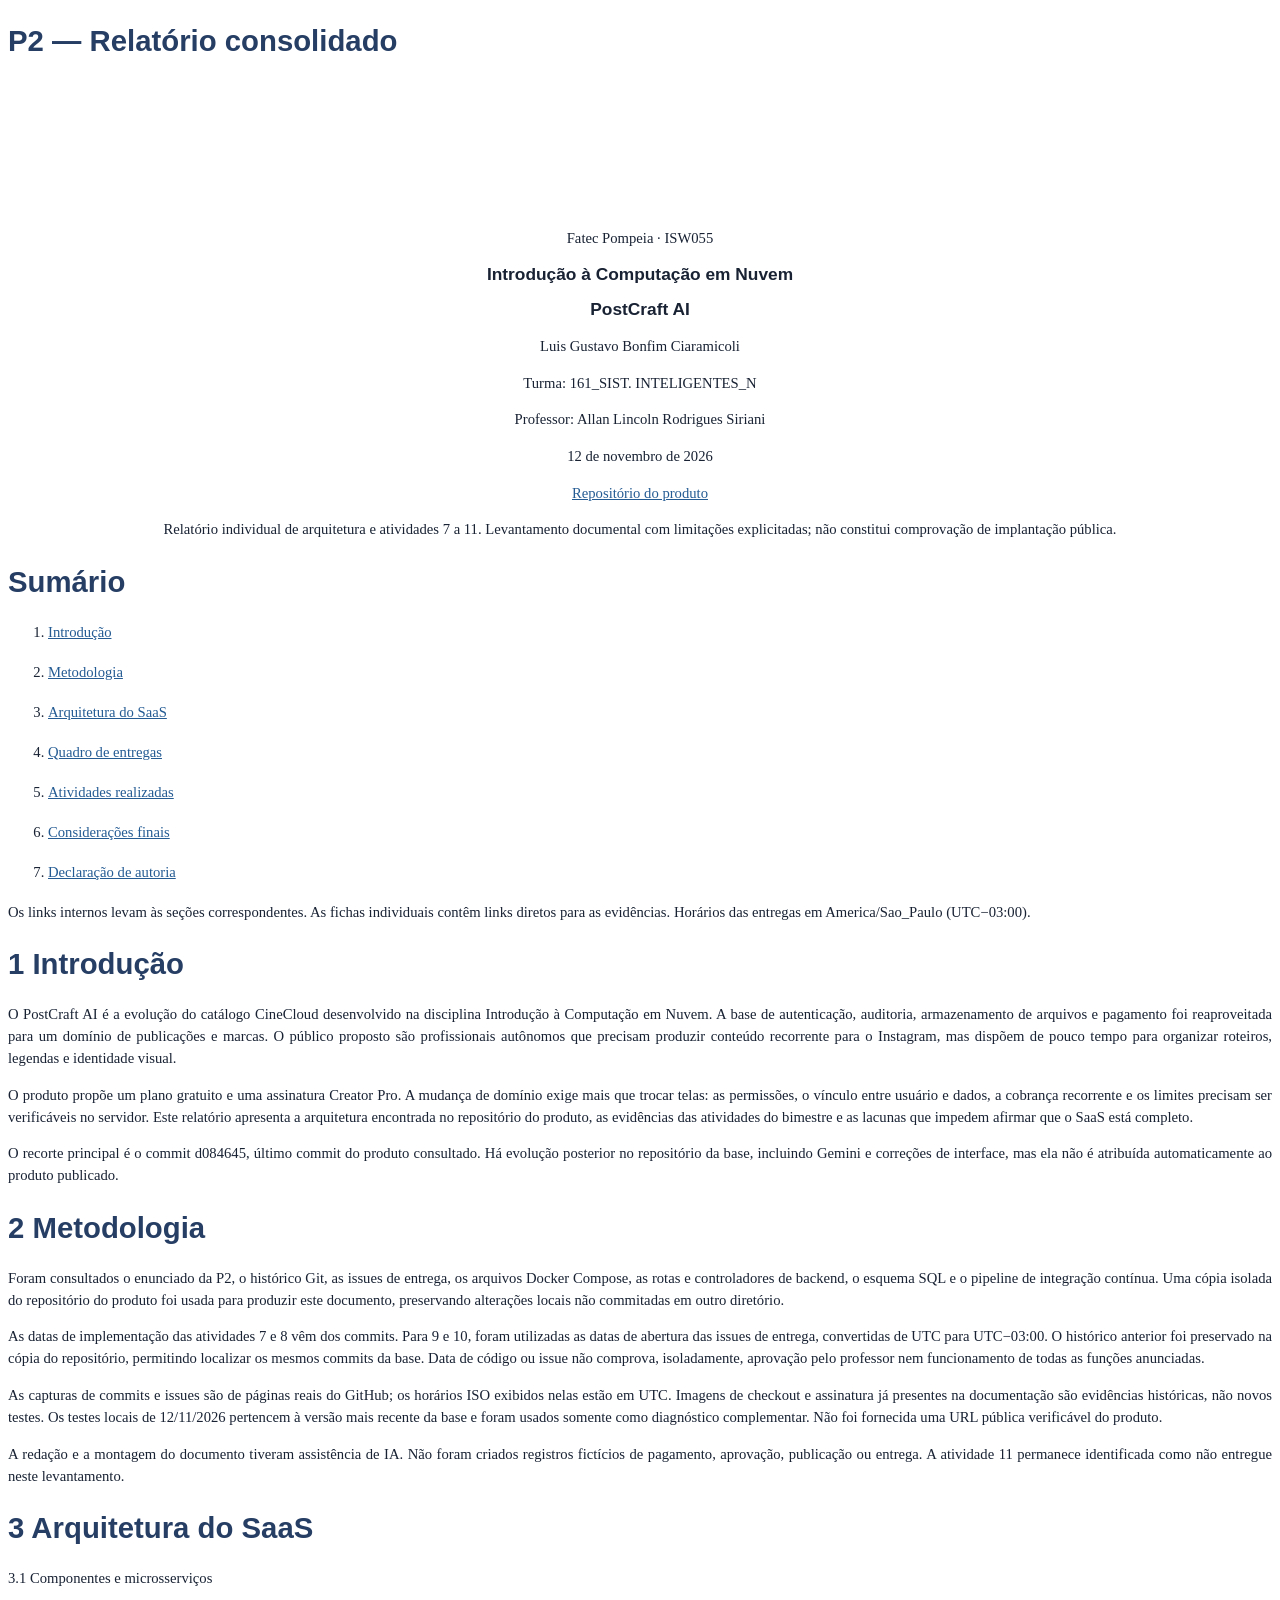
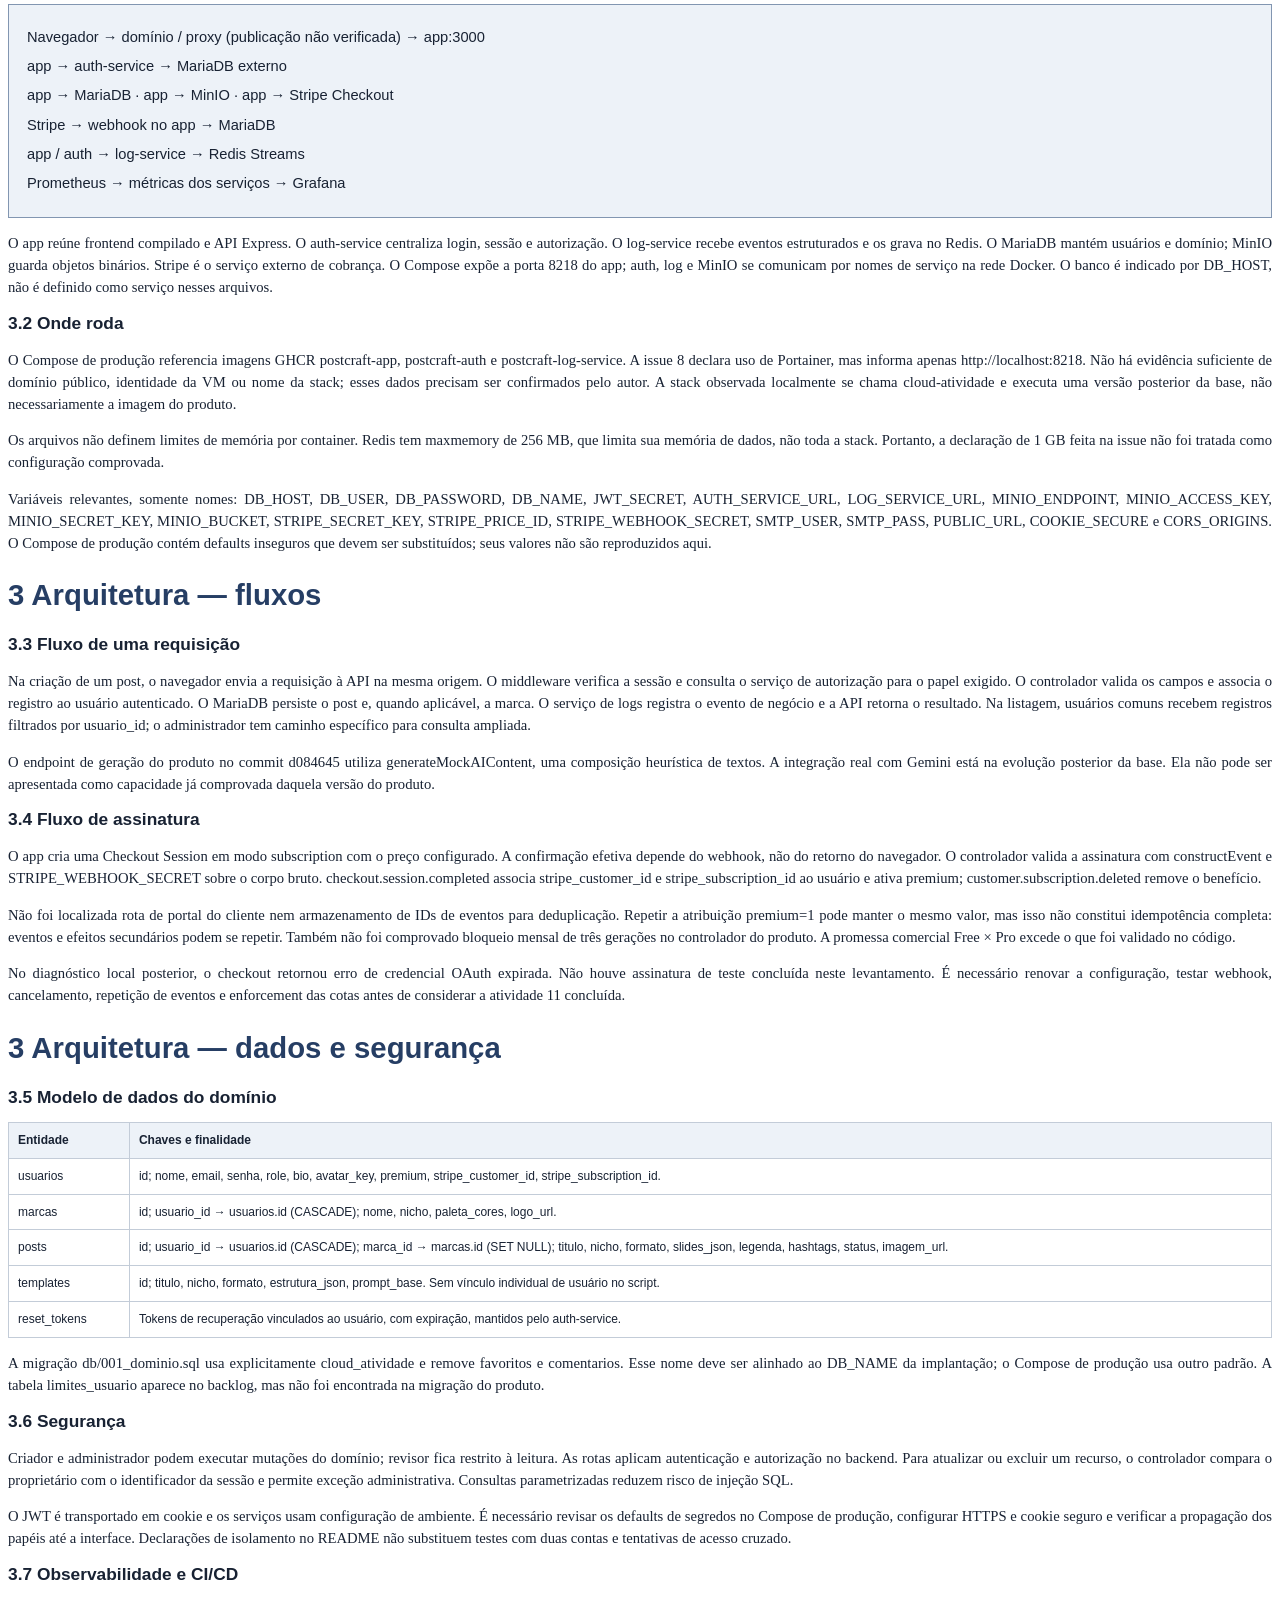
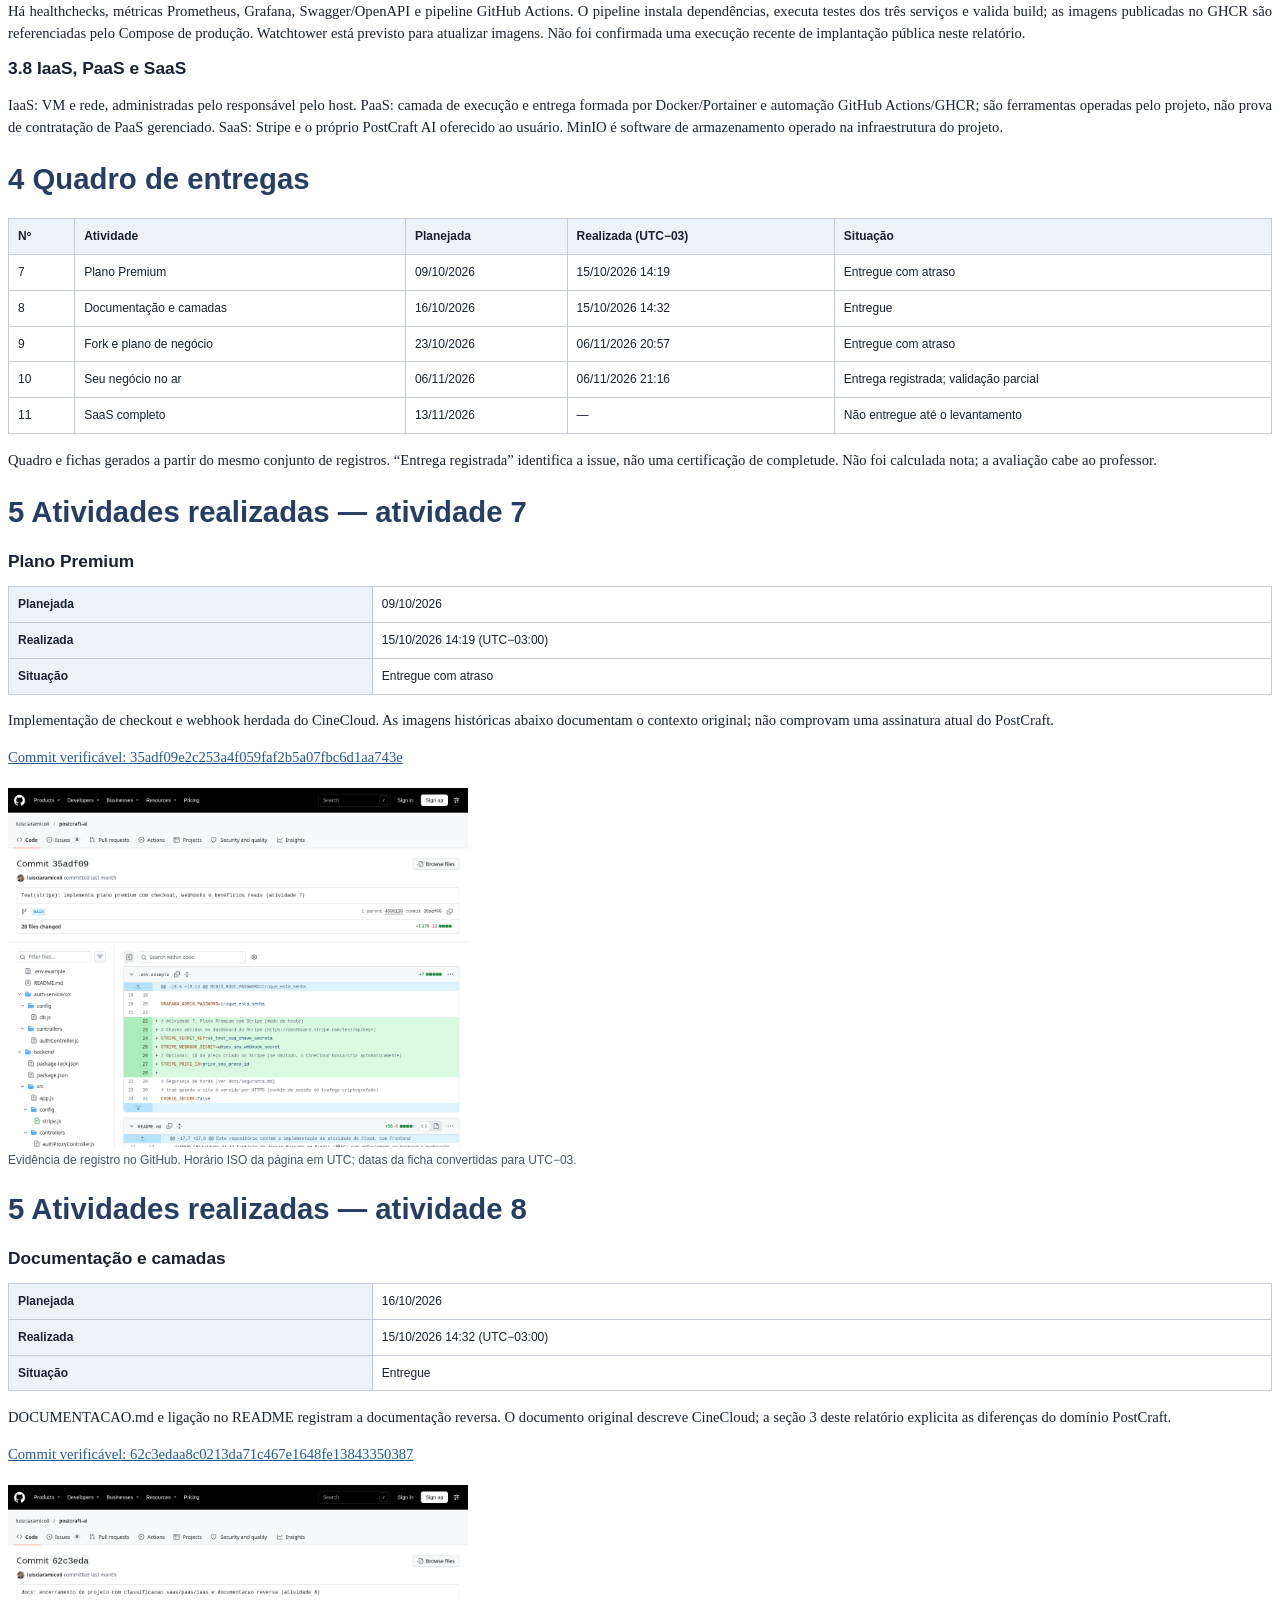
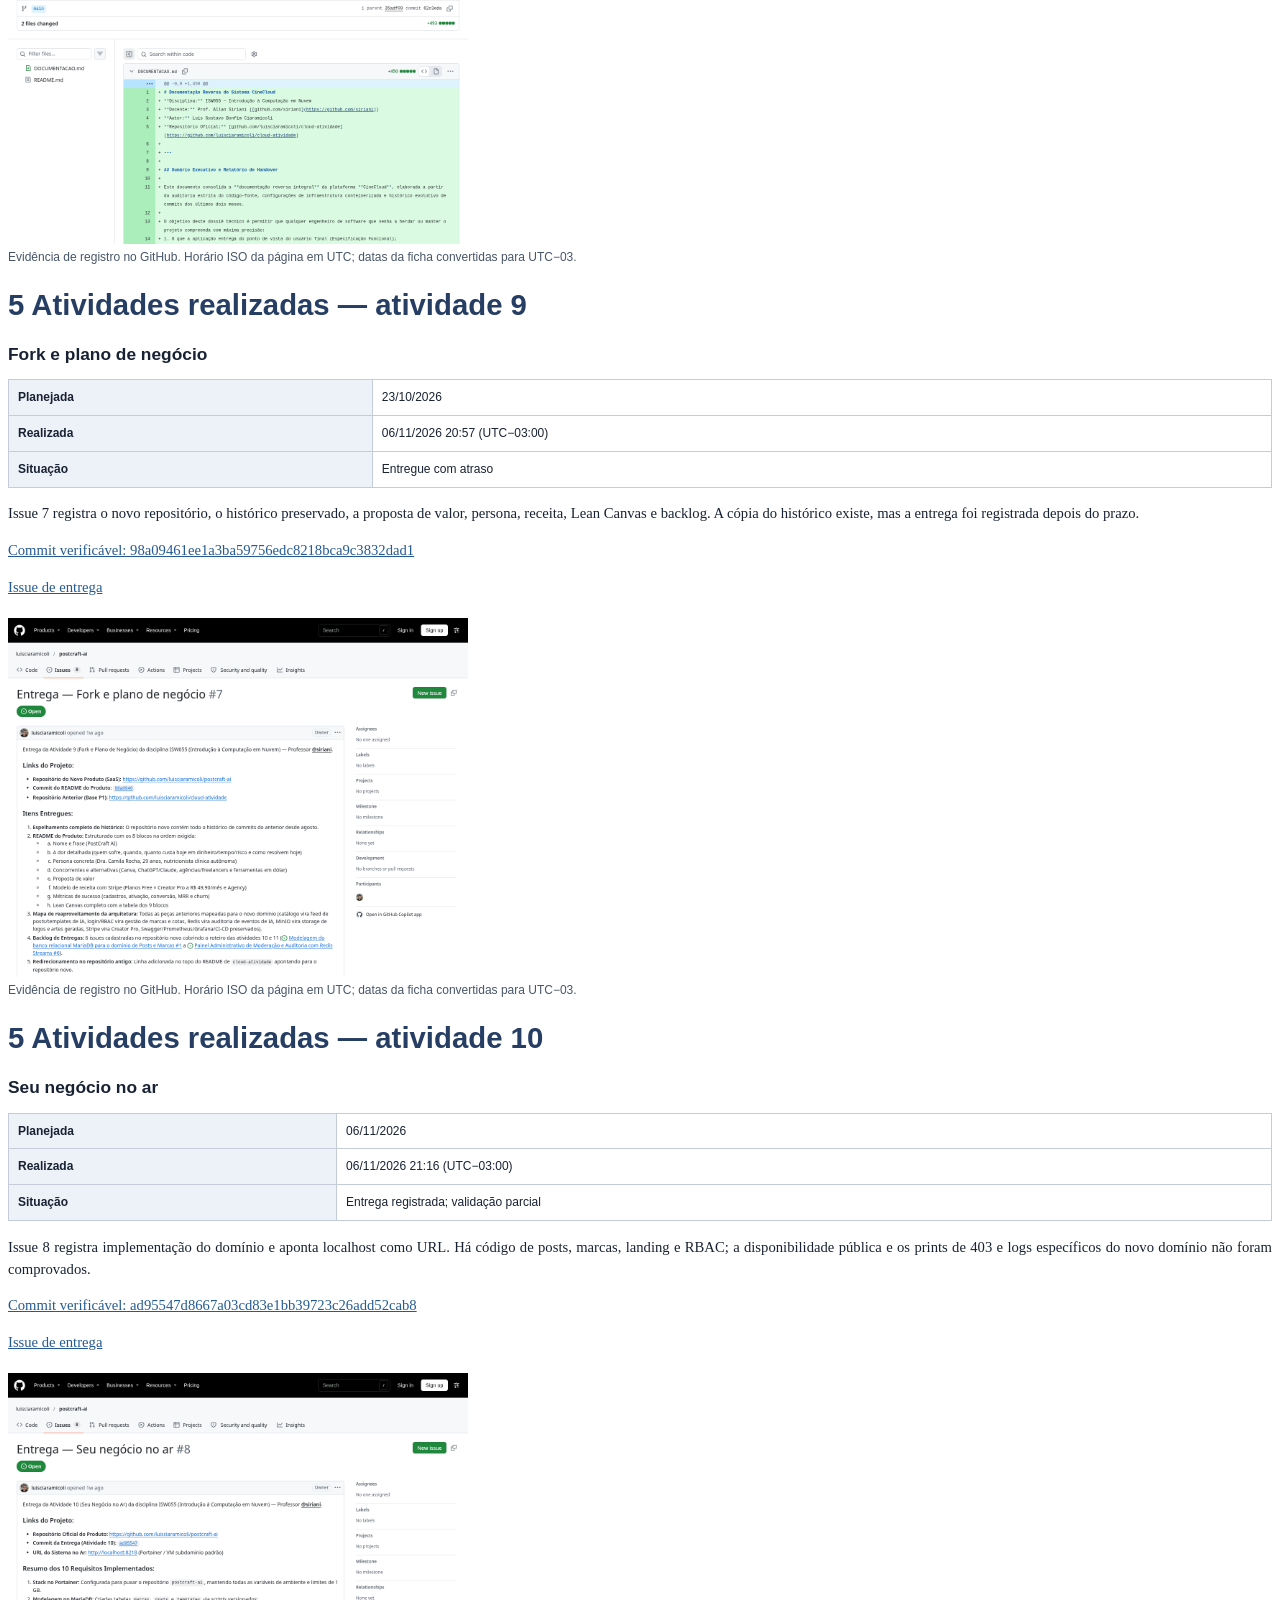
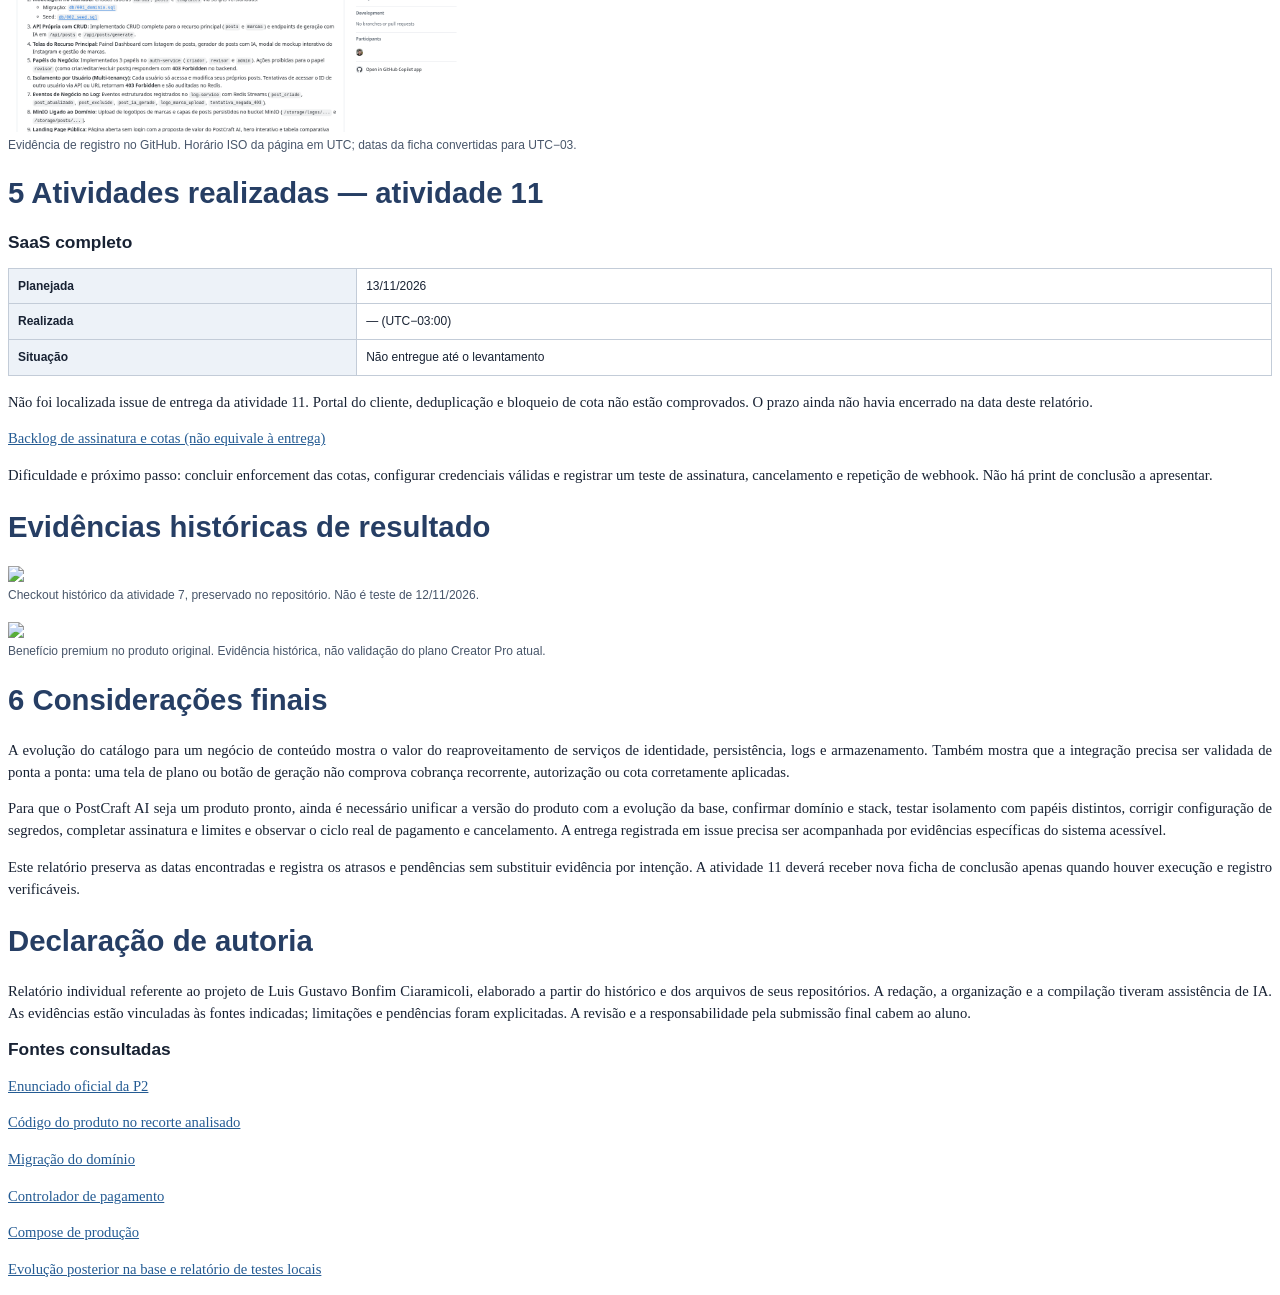
==== relatorio-p2/relatorio.html @ 8caab609 "docs: entrega relatorio P2 com arquitetura e evidencias verificadas" ====
<!doctype html><html lang="pt-BR"><meta charset="utf-8"><title>P2 — PostCraft AI</title><style>@page{size:A4;margin:20mm 18mm 20mm}body{font:11pt Georgia,serif;color:#182233;line-height:1.5}section{break-before:page}section:first-child{break-before:auto}h1{font: bold 22pt Arial;color:#263e64;margin-bottom:22px}h2{font: bold 13pt Arial}p{text-align:justify}a{color:#245b93;overflow-wrap:anywhere}table{width:100%;border-collapse:collapse;font:9pt Arial;line-height:1.4}td,th{border:1px solid #c3ccd8;padding:9px;text-align:left}th{background:#edf2f8}figure{margin:20px 0;break-inside:avoid}img{max-width:100%;max-height:95mm;object-fit:contain}figcaption{font:9pt Arial;color:#48566a}.cover{text-align:center;padding-top:35mm}.cover p{text-align:center}li{margin:18px 0}.diagram{border:1px solid #8296b1;background:#edf2f8;padding:18px;font:11pt Arial;line-height:2}</style><section id=""><h1>P2 — Relatório consolidado</h1><div class="cover"><p>Fatec Pompeia · ISW055</p><h2>Introdução à Computação em Nuvem</h2><h2>PostCraft AI</h2><p>Luis Gustavo Bonfim Ciaramicoli</p><p>Turma: 161_SIST. INTELIGENTES_N</p><p>Professor: Allan Lincoln Rodrigues Siriani</p><p>12 de novembro de 2026</p><a href="https://github.com/luisciaramicoli/postcraft-ai/">Repositório do produto</a><p>Relatório individual de arquitetura e atividades 7 a 11. Levantamento documental com limitações explicitadas; não constitui comprovação de implantação pública.</p></div></section><section id=""><h1>Sumário</h1><ol><li><a href="#s1">Introdução</a></li><li><a href="#s2">Metodologia</a></li><li><a href="#s3">Arquitetura do SaaS</a></li><li><a href="#s4">Quadro de entregas</a></li><li><a href="#s5">Atividades realizadas</a></li><li><a href="#s6">Considerações finais</a></li><li><a href="#s7">Declaração de autoria</a></li></ol><p>Os links internos levam às seções correspondentes. As fichas individuais contêm links diretos para as evidências. Horários das entregas em America/Sao_Paulo (UTC−03:00).</p></section><section id="s1"><h1>1 Introdução</h1><p>O PostCraft AI é a evolução do catálogo CineCloud desenvolvido na disciplina Introdução à Computação em Nuvem. A base de autenticação, auditoria, armazenamento de arquivos e pagamento foi reaproveitada para um domínio de publicações e marcas. O público proposto são profissionais autônomos que precisam produzir conteúdo recorrente para o Instagram, mas dispõem de pouco tempo para organizar roteiros, legendas e identidade visual.</p><p>O produto propõe um plano gratuito e uma assinatura Creator Pro. A mudança de domínio exige mais que trocar telas: as permissões, o vínculo entre usuário e dados, a cobrança recorrente e os limites precisam ser verificáveis no servidor. Este relatório apresenta a arquitetura encontrada no repositório do produto, as evidências das atividades do bimestre e as lacunas que impedem afirmar que o SaaS está completo.</p><p>O recorte principal é o commit d084645, último commit do produto consultado. Há evolução posterior no repositório da base, incluindo Gemini e correções de interface, mas ela não é atribuída automaticamente ao produto publicado.</p></section><section id="s2"><h1>2 Metodologia</h1><p>Foram consultados o enunciado da P2, o histórico Git, as issues de entrega, os arquivos Docker Compose, as rotas e controladores de backend, o esquema SQL e o pipeline de integração contínua. Uma cópia isolada do repositório do produto foi usada para produzir este documento, preservando alterações locais não commitadas em outro diretório.</p><p>As datas de implementação das atividades 7 e 8 vêm dos commits. Para 9 e 10, foram utilizadas as datas de abertura das issues de entrega, convertidas de UTC para UTC−03:00. O histórico anterior foi preservado na cópia do repositório, permitindo localizar os mesmos commits da base. Data de código ou issue não comprova, isoladamente, aprovação pelo professor nem funcionamento de todas as funções anunciadas.</p><p>As capturas de commits e issues são de páginas reais do GitHub; os horários ISO exibidos nelas estão em UTC. Imagens de checkout e assinatura já presentes na documentação são evidências históricas, não novos testes. Os testes locais de 12/11/2026 pertencem à versão mais recente da base e foram usados somente como diagnóstico complementar. Não foi fornecida uma URL pública verificável do produto.</p><p>A redação e a montagem do documento tiveram assistência de IA. Não foram criados registros fictícios de pagamento, aprovação, publicação ou entrega. A atividade 11 permanece identificada como não entregue neste levantamento.</p></section><section id="s3"><h1>3 Arquitetura do SaaS</h1><p>3.1 Componentes e microsserviços</p><div class="diagram">Navegador → domínio / proxy (publicação não verificada) → app:3000<br>app → auth-service → MariaDB externo<br>app → MariaDB · app → MinIO · app → Stripe Checkout<br>Stripe → webhook no app → MariaDB<br>app / auth → log-service → Redis Streams<br>Prometheus → métricas dos serviços → Grafana</div><p>O app reúne frontend compilado e API Express. O auth-service centraliza login, sessão e autorização. O log-service recebe eventos estruturados e os grava no Redis. O MariaDB mantém usuários e domínio; MinIO guarda objetos binários. Stripe é o serviço externo de cobrança. O Compose expõe a porta 8218 do app; auth, log e MinIO se comunicam por nomes de serviço na rede Docker. O banco é indicado por DB_HOST, não é definido como serviço nesses arquivos.</p><h2>3.2 Onde roda</h2><p>O Compose de produção referencia imagens GHCR postcraft-app, postcraft-auth e postcraft-log-service. A issue 8 declara uso de Portainer, mas informa apenas http://localhost:8218. Não há evidência suficiente de domínio público, identidade da VM ou nome da stack; esses dados precisam ser confirmados pelo autor. A stack observada localmente se chama cloud-atividade e executa uma versão posterior da base, não necessariamente a imagem do produto.</p><p>Os arquivos não definem limites de memória por container. Redis tem maxmemory de 256 MB, que limita sua memória de dados, não toda a stack. Portanto, a declaração de 1 GB feita na issue não foi tratada como configuração comprovada.</p><p>Variáveis relevantes, somente nomes: DB_HOST, DB_USER, DB_PASSWORD, DB_NAME, JWT_SECRET, AUTH_SERVICE_URL, LOG_SERVICE_URL, MINIO_ENDPOINT, MINIO_ACCESS_KEY, MINIO_SECRET_KEY, MINIO_BUCKET, STRIPE_SECRET_KEY, STRIPE_PRICE_ID, STRIPE_WEBHOOK_SECRET, SMTP_USER, SMTP_PASS, PUBLIC_URL, COOKIE_SECURE e CORS_ORIGINS. O Compose de produção contém defaults inseguros que devem ser substituídos; seus valores não são reproduzidos aqui.</p></section><section id=""><h1>3 Arquitetura — fluxos</h1><h2>3.3 Fluxo de uma requisição</h2><p>Na criação de um post, o navegador envia a requisição à API na mesma origem. O middleware verifica a sessão e consulta o serviço de autorização para o papel exigido. O controlador valida os campos e associa o registro ao usuário autenticado. O MariaDB persiste o post e, quando aplicável, a marca. O serviço de logs registra o evento de negócio e a API retorna o resultado. Na listagem, usuários comuns recebem registros filtrados por usuario_id; o administrador tem caminho específico para consulta ampliada.</p><p>O endpoint de geração do produto no commit d084645 utiliza generateMockAIContent, uma composição heurística de textos. A integração real com Gemini está na evolução posterior da base. Ela não pode ser apresentada como capacidade já comprovada daquela versão do produto.</p><h2>3.4 Fluxo de assinatura</h2><p>O app cria uma Checkout Session em modo subscription com o preço configurado. A confirmação efetiva depende do webhook, não do retorno do navegador. O controlador valida a assinatura com constructEvent e STRIPE_WEBHOOK_SECRET sobre o corpo bruto. checkout.session.completed associa stripe_customer_id e stripe_subscription_id ao usuário e ativa premium; customer.subscription.deleted remove o benefício.</p><p>Não foi localizada rota de portal do cliente nem armazenamento de IDs de eventos para deduplicação. Repetir a atribuição premium=1 pode manter o mesmo valor, mas isso não constitui idempotência completa: eventos e efeitos secundários podem se repetir. Também não foi comprovado bloqueio mensal de três gerações no controlador do produto. A promessa comercial Free × Pro excede o que foi validado no código.</p><p>No diagnóstico local posterior, o checkout retornou erro de credencial OAuth expirada. Não houve assinatura de teste concluída neste levantamento. É necessário renovar a configuração, testar webhook, cancelamento, repetição de eventos e enforcement das cotas antes de considerar a atividade 11 concluída.</p></section><section id=""><h1>3 Arquitetura — dados e segurança</h1><h2>3.5 Modelo de dados do domínio</h2><table><tr><th>Entidade</th><th>Chaves e finalidade</th></tr><tr><td>usuarios</td><td>id; nome, email, senha, role, bio, avatar_key, premium, stripe_customer_id, stripe_subscription_id.</td></tr><tr><td>marcas</td><td>id; usuario_id → usuarios.id (CASCADE); nome, nicho, paleta_cores, logo_url.</td></tr><tr><td>posts</td><td>id; usuario_id → usuarios.id (CASCADE); marca_id → marcas.id (SET NULL); titulo, nicho, formato, slides_json, legenda, hashtags, status, imagem_url.</td></tr><tr><td>templates</td><td>id; titulo, nicho, formato, estrutura_json, prompt_base. Sem vínculo individual de usuário no script.</td></tr><tr><td>reset_tokens</td><td>Tokens de recuperação vinculados ao usuário, com expiração, mantidos pelo auth-service.</td></tr></table><p>A migração db/001_dominio.sql usa explicitamente cloud_atividade e remove favoritos e comentarios. Esse nome deve ser alinhado ao DB_NAME da implantação; o Compose de produção usa outro padrão. A tabela limites_usuario aparece no backlog, mas não foi encontrada na migração do produto.</p><h2>3.6 Segurança</h2><p>Criador e administrador podem executar mutações do domínio; revisor fica restrito à leitura. As rotas aplicam autenticação e autorização no backend. Para atualizar ou excluir um recurso, o controlador compara o proprietário com o identificador da sessão e permite exceção administrativa. Consultas parametrizadas reduzem risco de injeção SQL.</p><p>O JWT é transportado em cookie e os serviços usam configuração de ambiente. É necessário revisar os defaults de segredos no Compose de produção, configurar HTTPS e cookie seguro e verificar a propagação dos papéis até a interface. Declarações de isolamento no README não substituem testes com duas contas e tentativas de acesso cruzado.</p><h2>3.7 Observabilidade e CI/CD</h2><p>Há healthchecks, métricas Prometheus, Grafana, Swagger/OpenAPI e pipeline GitHub Actions. O pipeline instala dependências, executa testes dos três serviços e valida build; as imagens publicadas no GHCR são referenciadas pelo Compose de produção. Watchtower está previsto para atualizar imagens. Não foi confirmada uma execução recente de implantação pública neste relatório.</p><h2>3.8 IaaS, PaaS e SaaS</h2><p>IaaS: VM e rede, administradas pelo responsável pelo host. PaaS: camada de execução e entrega formada por Docker/Portainer e automação GitHub Actions/GHCR; são ferramentas operadas pelo projeto, não prova de contratação de PaaS gerenciado. SaaS: Stripe e o próprio PostCraft AI oferecido ao usuário. MinIO é software de armazenamento operado na infraestrutura do projeto.</p></section><section id="s4"><h1>4 Quadro de entregas</h1><table><tr><th>Nº</th><th>Atividade</th><th>Planejada</th><th>Realizada (UTC−03)</th><th>Situação</th></tr><tr><td>7</td><td>Plano Premium</td><td>09/10/2026</td><td>15/10/2026 14:19</td><td>Entregue com atraso</td></tr><tr><td>8</td><td>Documentação e camadas</td><td>16/10/2026</td><td>15/10/2026 14:32</td><td>Entregue</td></tr><tr><td>9</td><td>Fork e plano de negócio</td><td>23/10/2026</td><td>06/11/2026 20:57</td><td>Entregue com atraso</td></tr><tr><td>10</td><td>Seu negócio no ar</td><td>06/11/2026</td><td>06/11/2026 21:16</td><td>Entrega registrada; validação parcial</td></tr><tr><td>11</td><td>SaaS completo</td><td>13/11/2026</td><td>—</td><td>Não entregue até o levantamento</td></tr></table><p>Quadro e fichas gerados a partir do mesmo conjunto de registros. “Entrega registrada” identifica a issue, não uma certificação de completude. Não foi calculada nota; a avaliação cabe ao professor.</p></section><section id="s5"><h1>5 Atividades realizadas — atividade 7</h1><h2>Plano Premium</h2><table><tr><th>Planejada</th><td>09/10/2026</td></tr><tr><th>Realizada</th><td>15/10/2026 14:19 (UTC−03:00)</td></tr><tr><th>Situação</th><td>Entregue com atraso</td></tr></table><p>Implementação de checkout e webhook herdada do CineCloud. As imagens históricas abaixo documentam o contexto original; não comprovam uma assinatura atual do PostCraft.</p><p><a href="https://github.com/luisciaramicoli/postcraft-ai/commit/35adf09e2c253a4f059faf2b5a07fbc6d1aa743e">Commit verificável: 35adf09e2c253a4f059faf2b5a07fbc6d1aa743e</a></p><figure><img src="prints/atividade-7.png"><figcaption>Evidência de registro no GitHub. Horário ISO da página em UTC; datas da ficha convertidas para UTC−03.</figcaption></figure></section><section id="a8"><h1>5 Atividades realizadas — atividade 8</h1><h2>Documentação e camadas</h2><table><tr><th>Planejada</th><td>16/10/2026</td></tr><tr><th>Realizada</th><td>15/10/2026 14:32 (UTC−03:00)</td></tr><tr><th>Situação</th><td>Entregue</td></tr></table><p>DOCUMENTACAO.md e ligação no README registram a documentação reversa. O documento original descreve CineCloud; a seção 3 deste relatório explicita as diferenças do domínio PostCraft.</p><p><a href="https://github.com/luisciaramicoli/postcraft-ai/commit/62c3edaa8c0213da71c467e1648fe13843350387">Commit verificável: 62c3edaa8c0213da71c467e1648fe13843350387</a></p><figure><img src="prints/atividade-8.png"><figcaption>Evidência de registro no GitHub. Horário ISO da página em UTC; datas da ficha convertidas para UTC−03.</figcaption></figure></section><section id="a9"><h1>5 Atividades realizadas — atividade 9</h1><h2>Fork e plano de negócio</h2><table><tr><th>Planejada</th><td>23/10/2026</td></tr><tr><th>Realizada</th><td>06/11/2026 20:57 (UTC−03:00)</td></tr><tr><th>Situação</th><td>Entregue com atraso</td></tr></table><p>Issue 7 registra o novo repositório, o histórico preservado, a proposta de valor, persona, receita, Lean Canvas e backlog. A cópia do histórico existe, mas a entrega foi registrada depois do prazo.</p><p><a href="https://github.com/luisciaramicoli/postcraft-ai/commit/98a09461ee1a3ba59756edc8218bca9c3832dad1">Commit verificável: 98a09461ee1a3ba59756edc8218bca9c3832dad1</a></p><p><a href="https://github.com/luisciaramicoli/postcraft-ai/issues/7">Issue de entrega</a></p><figure><img src="prints/atividade-9.png"><figcaption>Evidência de registro no GitHub. Horário ISO da página em UTC; datas da ficha convertidas para UTC−03.</figcaption></figure></section><section id="a10"><h1>5 Atividades realizadas — atividade 10</h1><h2>Seu negócio no ar</h2><table><tr><th>Planejada</th><td>06/11/2026</td></tr><tr><th>Realizada</th><td>06/11/2026 21:16 (UTC−03:00)</td></tr><tr><th>Situação</th><td>Entrega registrada; validação parcial</td></tr></table><p>Issue 8 registra implementação do domínio e aponta localhost como URL. Há código de posts, marcas, landing e RBAC; a disponibilidade pública e os prints de 403 e logs específicos do novo domínio não foram comprovados.</p><p><a href="https://github.com/luisciaramicoli/postcraft-ai/commit/ad95547d8667a03cd83e1bb39723c26add52cab8">Commit verificável: ad95547d8667a03cd83e1bb39723c26add52cab8</a></p><p><a href="https://github.com/luisciaramicoli/postcraft-ai/issues/8">Issue de entrega</a></p><figure><img src="prints/atividade-10.png"><figcaption>Evidência de registro no GitHub. Horário ISO da página em UTC; datas da ficha convertidas para UTC−03.</figcaption></figure></section><section id="a11"><h1>5 Atividades realizadas — atividade 11</h1><h2>SaaS completo</h2><table><tr><th>Planejada</th><td>13/11/2026</td></tr><tr><th>Realizada</th><td>— (UTC−03:00)</td></tr><tr><th>Situação</th><td>Não entregue até o levantamento</td></tr></table><p>Não foi localizada issue de entrega da atividade 11. Portal do cliente, deduplicação e bloqueio de cota não estão comprovados. O prazo ainda não havia encerrado na data deste relatório.</p><p><a href="https://github.com/luisciaramicoli/postcraft-ai/issues/5">Backlog de assinatura e cotas (não equivale à entrega)</a></p><p>Dificuldade e próximo passo: concluir enforcement das cotas, configurar credenciais válidas e registrar um teste de assinatura, cancelamento e repetição de webhook. Não há print de conclusão a apresentar.</p></section><section id=""><h1>Evidências históricas de resultado</h1><figure><img src="../docs/print-stripe-checkout.png"><figcaption>Checkout histórico da atividade 7, preservado no repositório. Não é teste de 12/11/2026.</figcaption></figure><figure><img src="../docs/print-beneficio-premium.png"><figcaption>Benefício premium no produto original. Evidência histórica, não validação do plano Creator Pro atual.</figcaption></figure></section><section id="s6"><h1>6 Considerações finais</h1><p>A evolução do catálogo para um negócio de conteúdo mostra o valor do reaproveitamento de serviços de identidade, persistência, logs e armazenamento. Também mostra que a integração precisa ser validada de ponta a ponta: uma tela de plano ou botão de geração não comprova cobrança recorrente, autorização ou cota corretamente aplicadas.</p><p>Para que o PostCraft AI seja um produto pronto, ainda é necessário unificar a versão do produto com a evolução da base, confirmar domínio e stack, testar isolamento com papéis distintos, corrigir configuração de segredos, completar assinatura e limites e observar o ciclo real de pagamento e cancelamento. A entrega registrada em issue precisa ser acompanhada por evidências específicas do sistema acessível.</p><p>Este relatório preserva as datas encontradas e registra os atrasos e pendências sem substituir evidência por intenção. A atividade 11 deverá receber nova ficha de conclusão apenas quando houver execução e registro verificáveis.</p></section><section id="s7"><h1>Declaração de autoria</h1><p>Relatório individual referente ao projeto de Luis Gustavo Bonfim Ciaramicoli, elaborado a partir do histórico e dos arquivos de seus repositórios. A redação, a organização e a compilação tiveram assistência de IA. As evidências estão vinculadas às fontes indicadas; limitações e pendências foram explicitadas. A revisão e a responsabilidade pela submissão final cabem ao aluno.</p><h2>Fontes consultadas</h2><p><a href="https://lapps.studio/disciplinas/introducao-computacao-nuvem/atividades/p2-relatorio-bimestral/">Enunciado oficial da P2</a></p><p><a href="https://github.com/luisciaramicoli/postcraft-ai/tree/d084645">Código do produto no recorte analisado</a></p><p><a href="https://github.com/luisciaramicoli/postcraft-ai/blob/d084645/db/001_dominio.sql">Migração do domínio</a></p><p><a href="https://github.com/luisciaramicoli/postcraft-ai/blob/d084645/backend/src/controllers/paymentController.js">Controlador de pagamento</a></p><p><a href="https://github.com/luisciaramicoli/postcraft-ai/blob/d084645/docker-compose.prod.yml">Compose de produção</a></p><p><a href="https://github.com/luisciaramicoli/cloud-atividade/commit/e010665">Evolução posterior na base e relatório de testes locais</a></p></section></html>
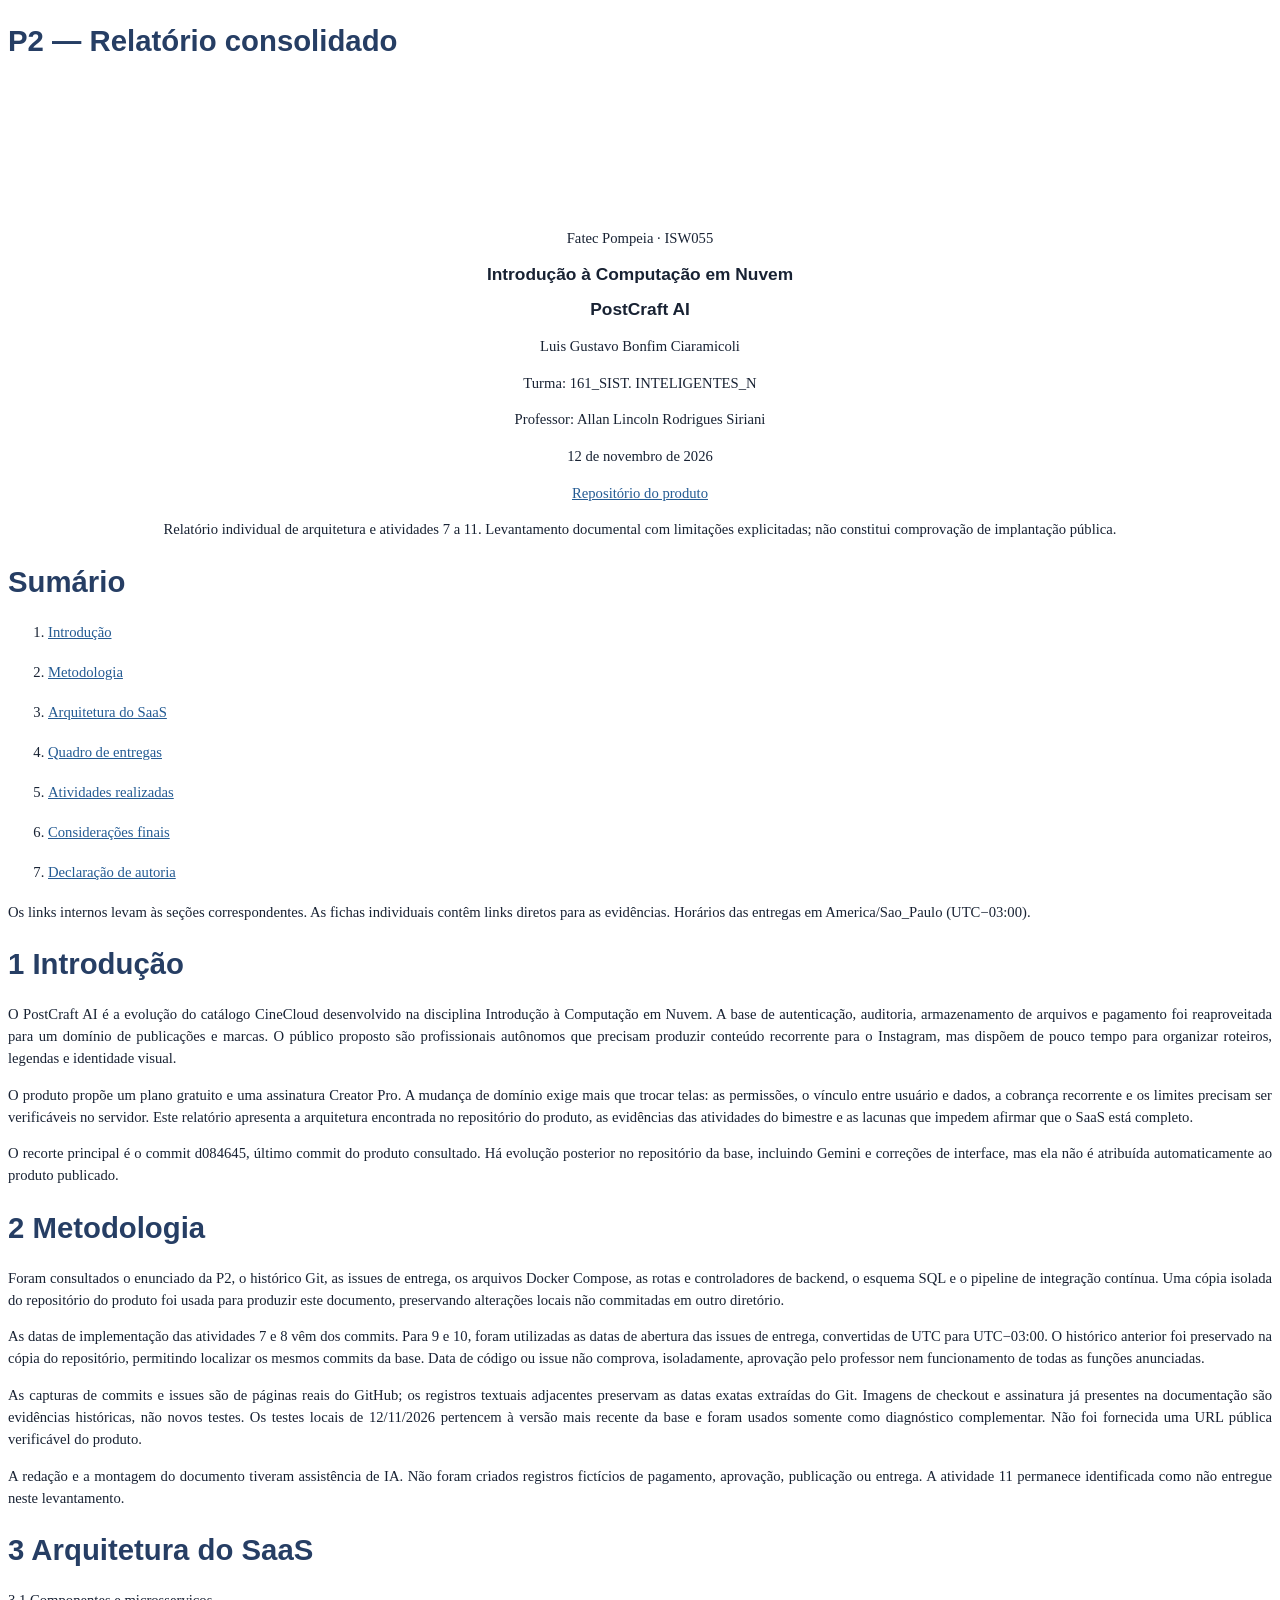
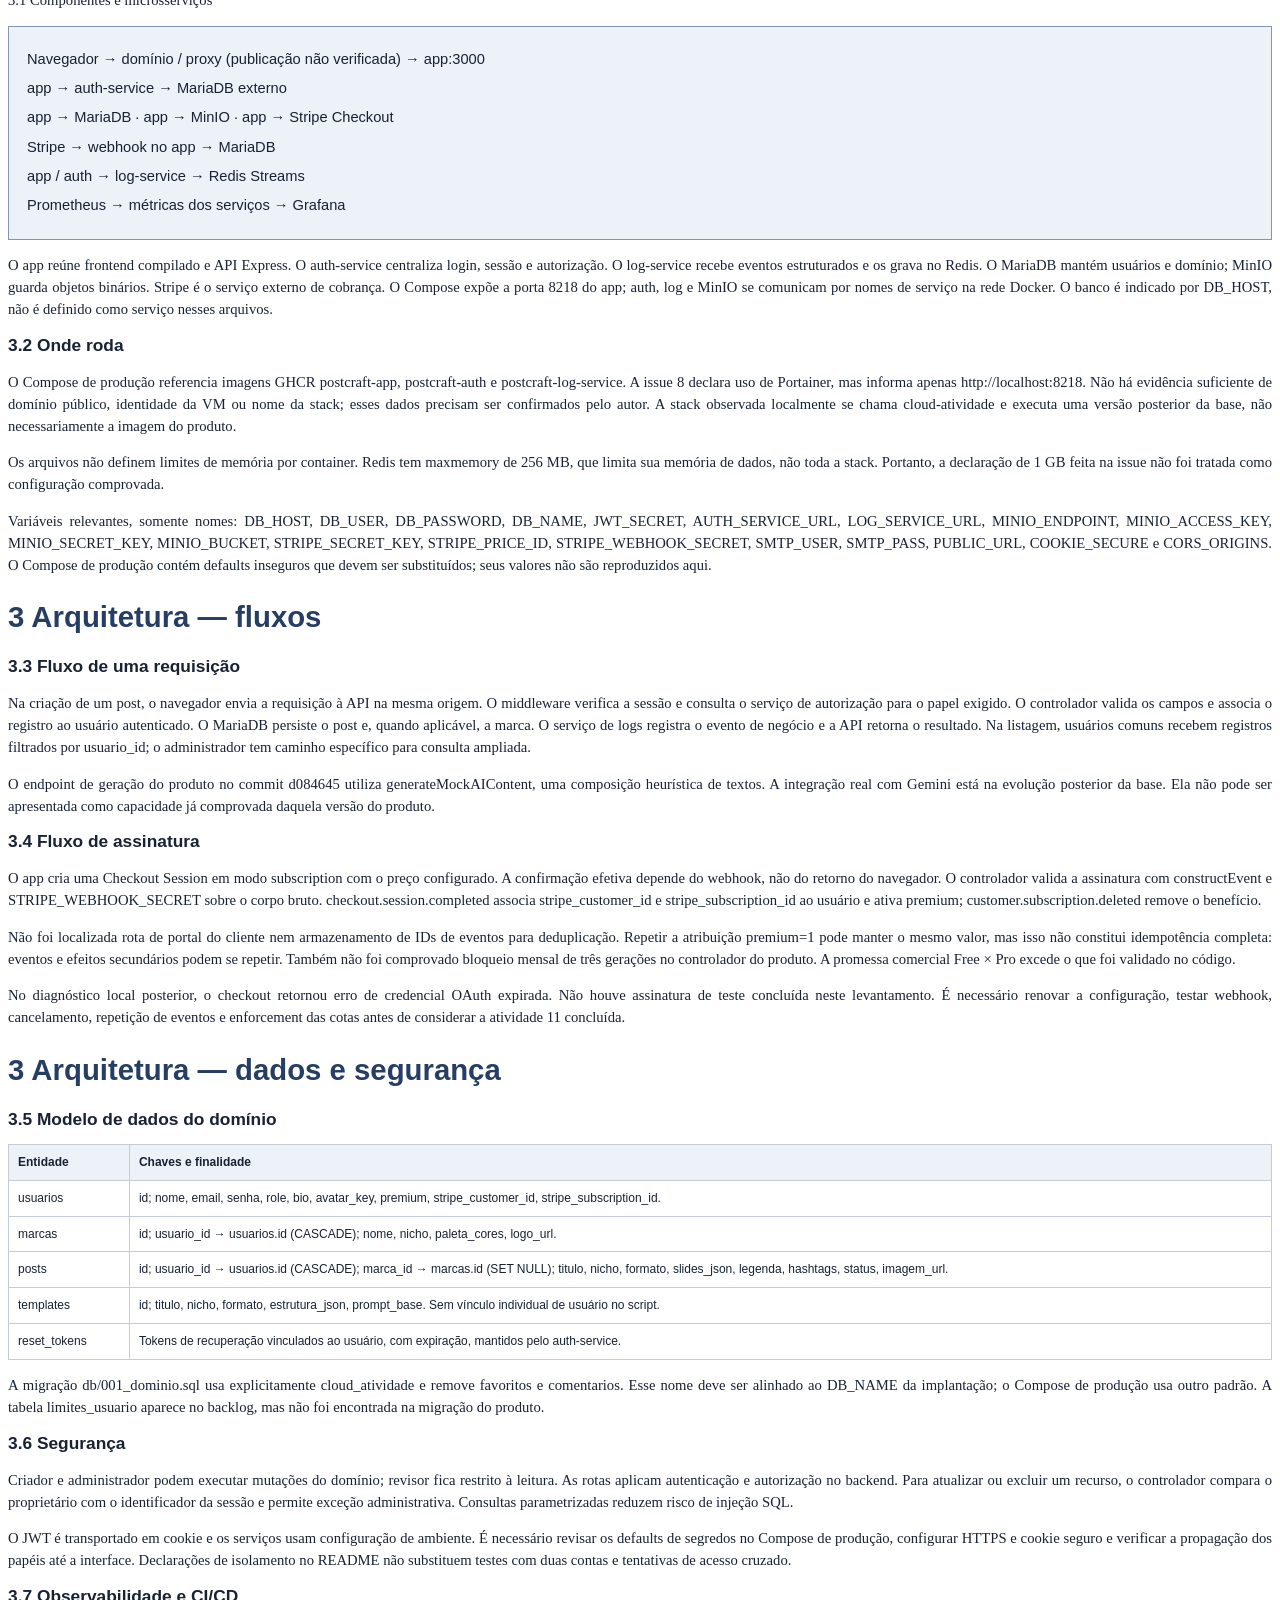
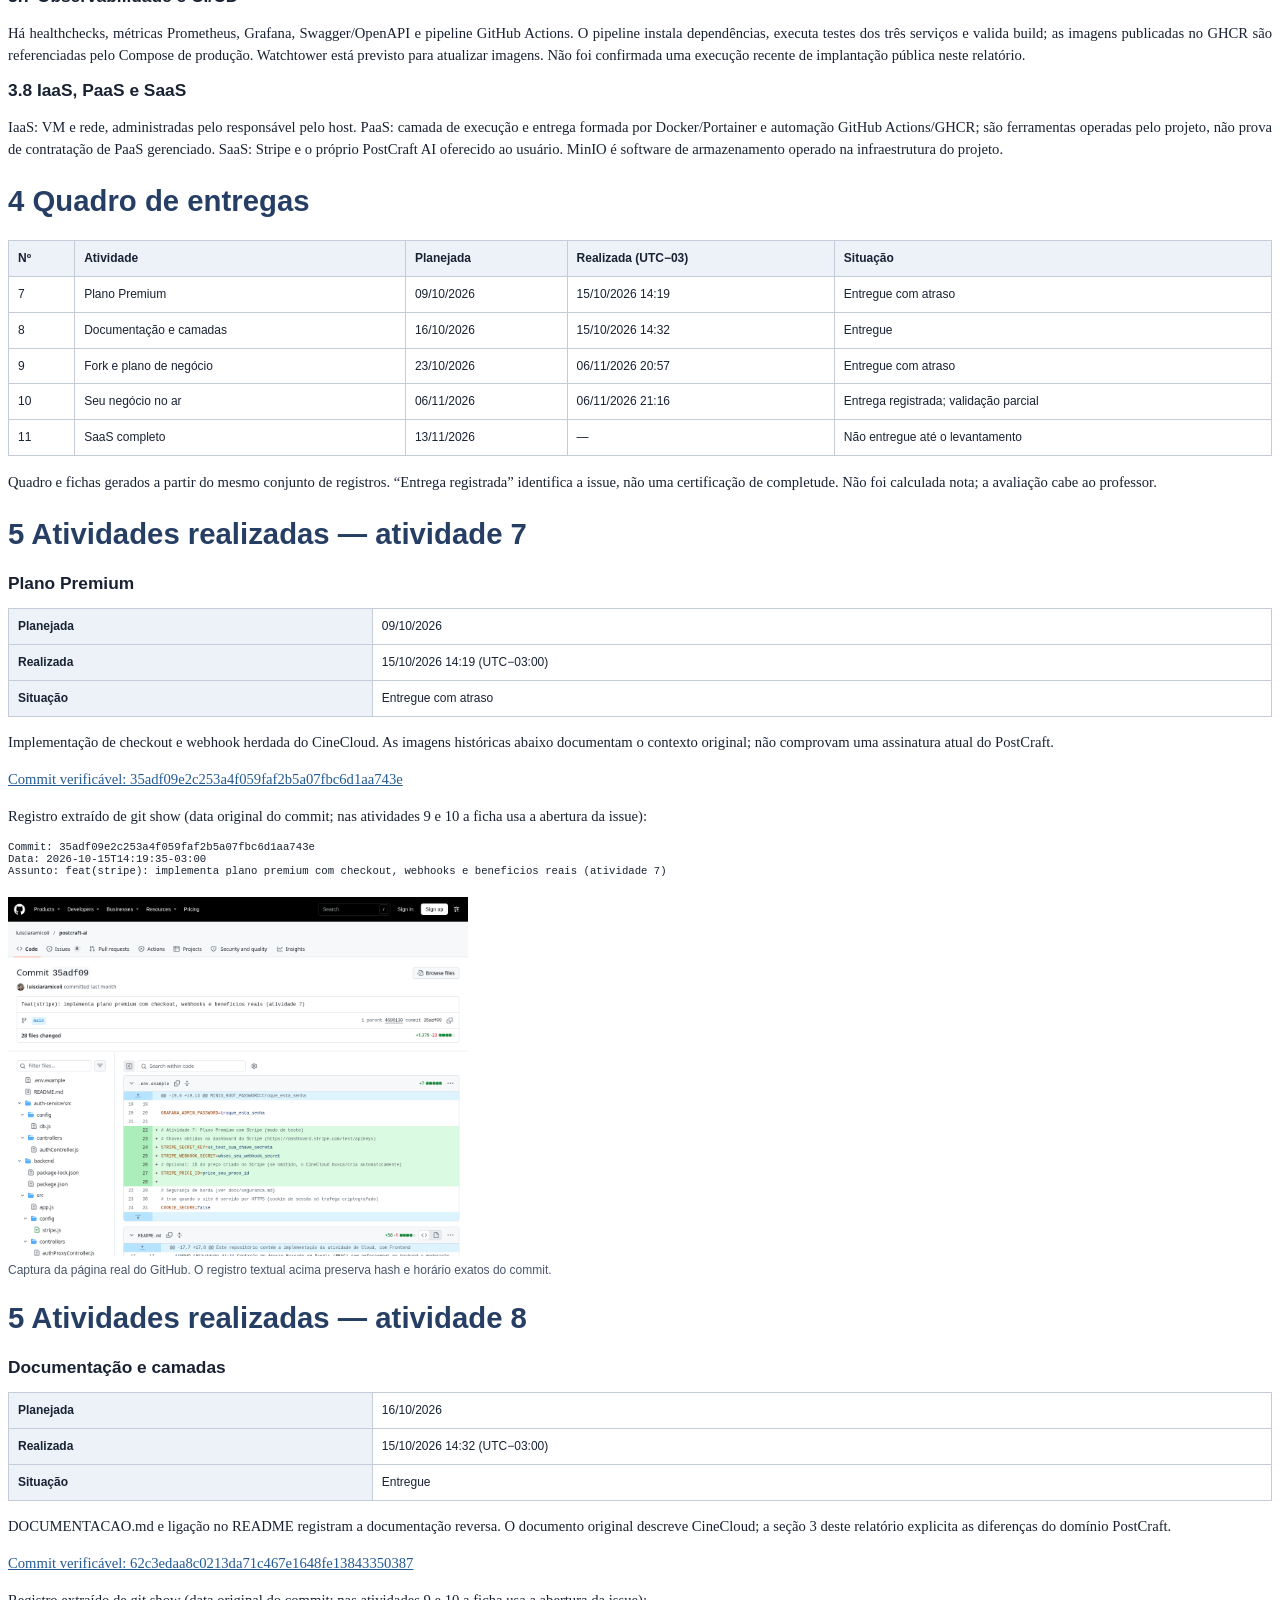
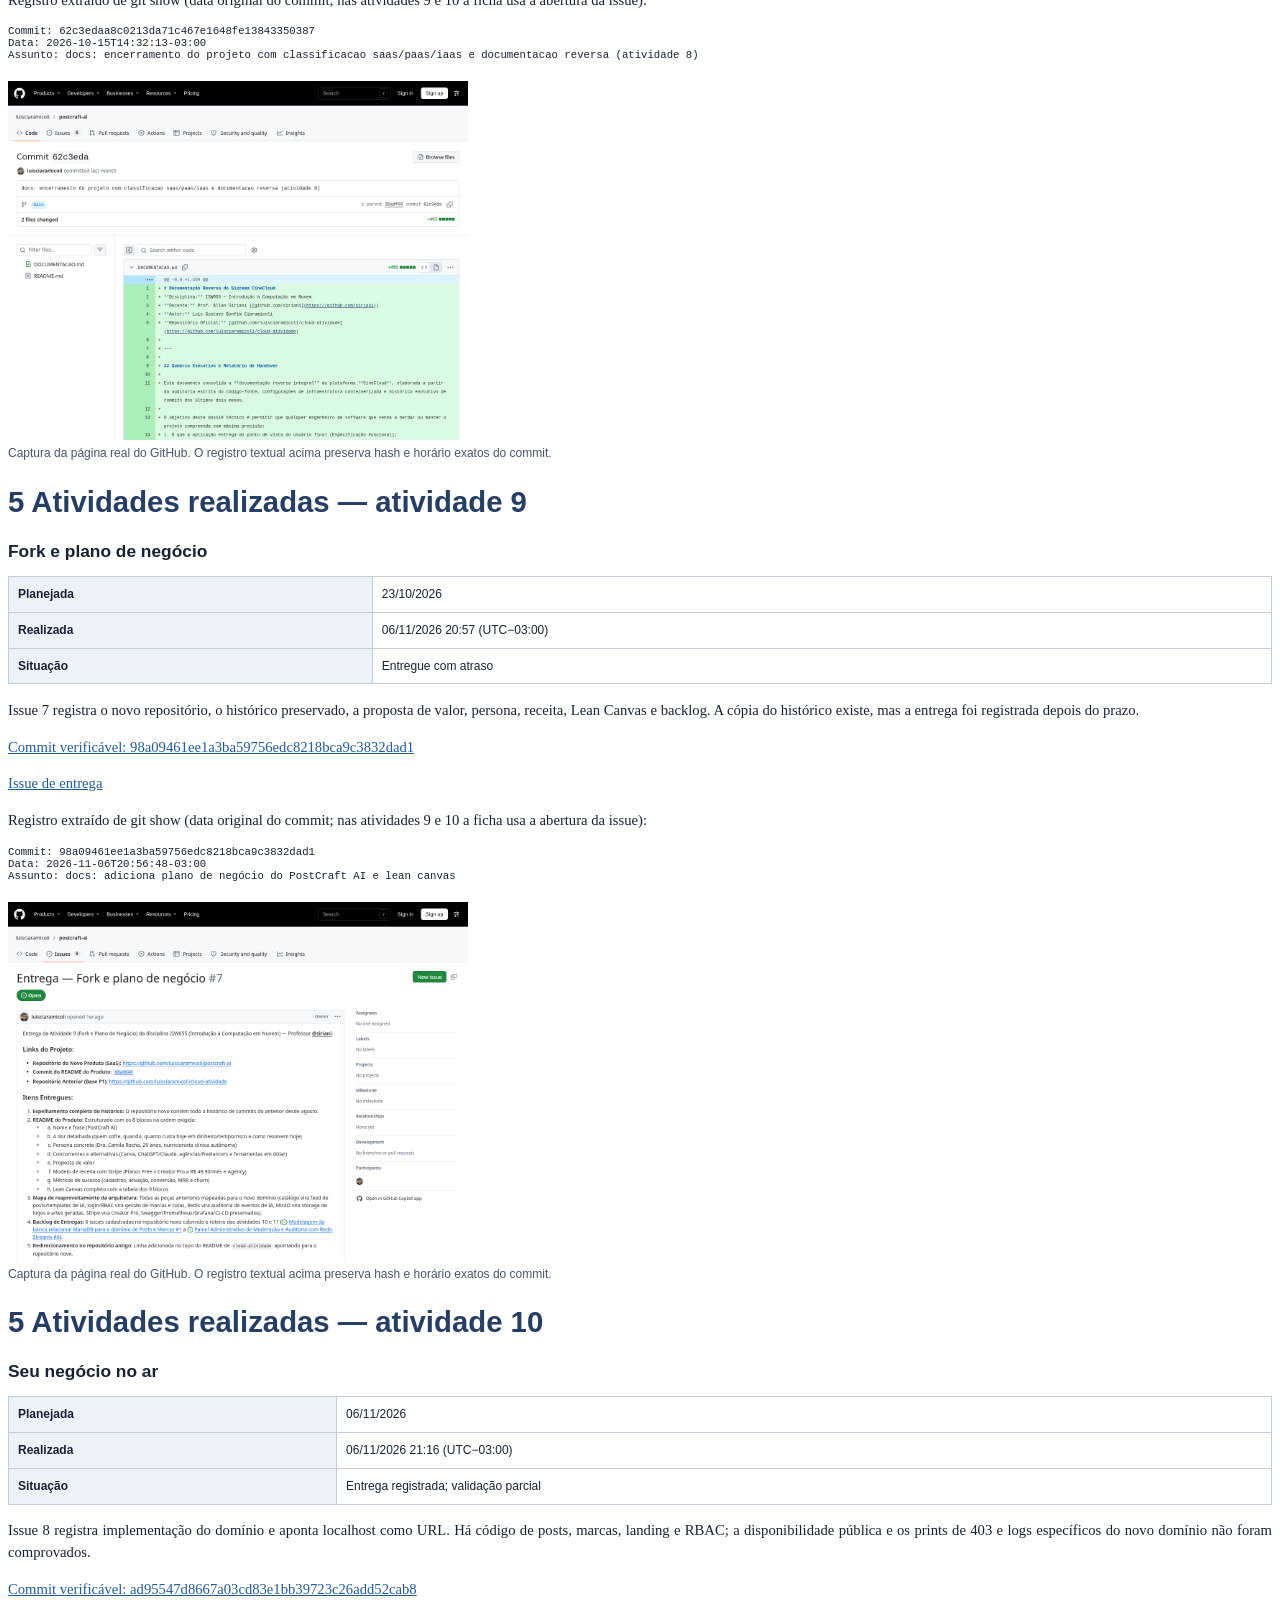
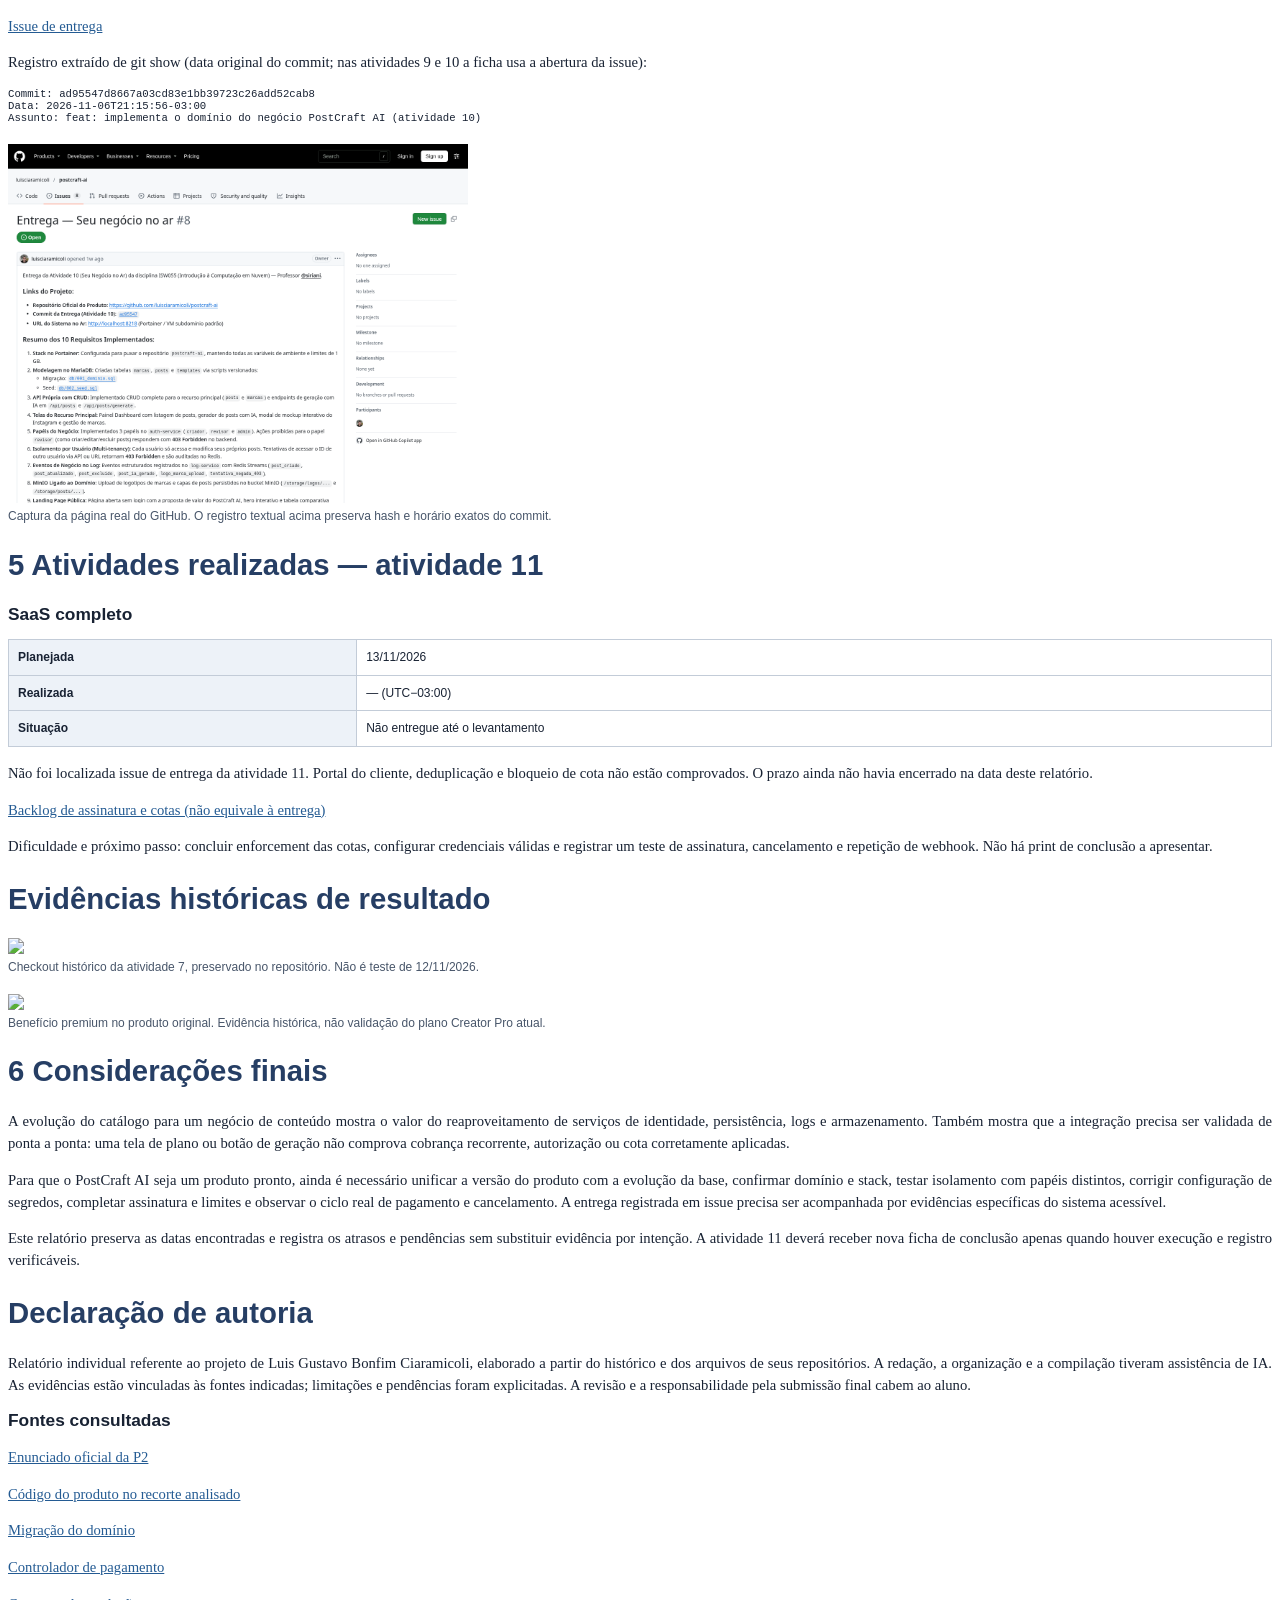
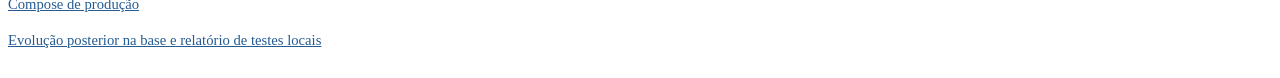
==== commit b9c14ee1: "docs: explicita horarios originais dos registros de entrega" ====
--- a/relatorio-p2/relatorio.html
+++ b/relatorio-p2/relatorio.html
@@ -1 +1,13 @@
-<!doctype html><html lang="pt-BR"><meta charset="utf-8"><title>P2 — PostCraft AI</title><style>@page{size:A4;margin:20mm 18mm 20mm}body{font:11pt Georgia,serif;color:#182233;line-height:1.5}section{break-before:page}section:first-child{break-before:auto}h1{font: bold 22pt Arial;color:#263e64;margin-bottom:22px}h2{font: bold 13pt Arial}p{text-align:justify}a{color:#245b93;overflow-wrap:anywhere}table{width:100%;border-collapse:collapse;font:9pt Arial;line-height:1.4}td,th{border:1px solid #c3ccd8;padding:9px;text-align:left}th{background:#edf2f8}figure{margin:20px 0;break-inside:avoid}img{max-width:100%;max-height:95mm;object-fit:contain}figcaption{font:9pt Arial;color:#48566a}.cover{text-align:center;padding-top:35mm}.cover p{text-align:center}li{margin:18px 0}.diagram{border:1px solid #8296b1;background:#edf2f8;padding:18px;font:11pt Arial;line-height:2}</style><section id=""><h1>P2 — Relatório consolidado</h1><div class="cover"><p>Fatec Pompeia · ISW055</p><h2>Introdução à Computação em Nuvem</h2><h2>PostCraft AI</h2><p>Luis Gustavo Bonfim Ciaramicoli</p><p>Turma: 161_SIST. INTELIGENTES_N</p><p>Professor: Allan Lincoln Rodrigues Siriani</p><p>12 de novembro de 2026</p><a href="https://github.com/luisciaramicoli/postcraft-ai/">Repositório do produto</a><p>Relatório individual de arquitetura e atividades 7 a 11. Levantamento documental com limitações explicitadas; não constitui comprovação de implantação pública.</p></div></section><section id=""><h1>Sumário</h1><ol><li><a href="#s1">Introdução</a></li><li><a href="#s2">Metodologia</a></li><li><a href="#s3">Arquitetura do SaaS</a></li><li><a href="#s4">Quadro de entregas</a></li><li><a href="#s5">Atividades realizadas</a></li><li><a href="#s6">Considerações finais</a></li><li><a href="#s7">Declaração de autoria</a></li></ol><p>Os links internos levam às seções correspondentes. As fichas individuais contêm links diretos para as evidências. Horários das entregas em America/Sao_Paulo (UTC−03:00).</p></section><section id="s1"><h1>1 Introdução</h1><p>O PostCraft AI é a evolução do catálogo CineCloud desenvolvido na disciplina Introdução à Computação em Nuvem. A base de autenticação, auditoria, armazenamento de arquivos e pagamento foi reaproveitada para um domínio de publicações e marcas. O público proposto são profissionais autônomos que precisam produzir conteúdo recorrente para o Instagram, mas dispõem de pouco tempo para organizar roteiros, legendas e identidade visual.</p><p>O produto propõe um plano gratuito e uma assinatura Creator Pro. A mudança de domínio exige mais que trocar telas: as permissões, o vínculo entre usuário e dados, a cobrança recorrente e os limites precisam ser verificáveis no servidor. Este relatório apresenta a arquitetura encontrada no repositório do produto, as evidências das atividades do bimestre e as lacunas que impedem afirmar que o SaaS está completo.</p><p>O recorte principal é o commit d084645, último commit do produto consultado. Há evolução posterior no repositório da base, incluindo Gemini e correções de interface, mas ela não é atribuída automaticamente ao produto publicado.</p></section><section id="s2"><h1>2 Metodologia</h1><p>Foram consultados o enunciado da P2, o histórico Git, as issues de entrega, os arquivos Docker Compose, as rotas e controladores de backend, o esquema SQL e o pipeline de integração contínua. Uma cópia isolada do repositório do produto foi usada para produzir este documento, preservando alterações locais não commitadas em outro diretório.</p><p>As datas de implementação das atividades 7 e 8 vêm dos commits. Para 9 e 10, foram utilizadas as datas de abertura das issues de entrega, convertidas de UTC para UTC−03:00. O histórico anterior foi preservado na cópia do repositório, permitindo localizar os mesmos commits da base. Data de código ou issue não comprova, isoladamente, aprovação pelo professor nem funcionamento de todas as funções anunciadas.</p><p>As capturas de commits e issues são de páginas reais do GitHub; os horários ISO exibidos nelas estão em UTC. Imagens de checkout e assinatura já presentes na documentação são evidências históricas, não novos testes. Os testes locais de 12/11/2026 pertencem à versão mais recente da base e foram usados somente como diagnóstico complementar. Não foi fornecida uma URL pública verificável do produto.</p><p>A redação e a montagem do documento tiveram assistência de IA. Não foram criados registros fictícios de pagamento, aprovação, publicação ou entrega. A atividade 11 permanece identificada como não entregue neste levantamento.</p></section><section id="s3"><h1>3 Arquitetura do SaaS</h1><p>3.1 Componentes e microsserviços</p><div class="diagram">Navegador → domínio / proxy (publicação não verificada) → app:3000<br>app → auth-service → MariaDB externo<br>app → MariaDB · app → MinIO · app → Stripe Checkout<br>Stripe → webhook no app → MariaDB<br>app / auth → log-service → Redis Streams<br>Prometheus → métricas dos serviços → Grafana</div><p>O app reúne frontend compilado e API Express. O auth-service centraliza login, sessão e autorização. O log-service recebe eventos estruturados e os grava no Redis. O MariaDB mantém usuários e domínio; MinIO guarda objetos binários. Stripe é o serviço externo de cobrança. O Compose expõe a porta 8218 do app; auth, log e MinIO se comunicam por nomes de serviço na rede Docker. O banco é indicado por DB_HOST, não é definido como serviço nesses arquivos.</p><h2>3.2 Onde roda</h2><p>O Compose de produção referencia imagens GHCR postcraft-app, postcraft-auth e postcraft-log-service. A issue 8 declara uso de Portainer, mas informa apenas http://localhost:8218. Não há evidência suficiente de domínio público, identidade da VM ou nome da stack; esses dados precisam ser confirmados pelo autor. A stack observada localmente se chama cloud-atividade e executa uma versão posterior da base, não necessariamente a imagem do produto.</p><p>Os arquivos não definem limites de memória por container. Redis tem maxmemory de 256 MB, que limita sua memória de dados, não toda a stack. Portanto, a declaração de 1 GB feita na issue não foi tratada como configuração comprovada.</p><p>Variáveis relevantes, somente nomes: DB_HOST, DB_USER, DB_PASSWORD, DB_NAME, JWT_SECRET, AUTH_SERVICE_URL, LOG_SERVICE_URL, MINIO_ENDPOINT, MINIO_ACCESS_KEY, MINIO_SECRET_KEY, MINIO_BUCKET, STRIPE_SECRET_KEY, STRIPE_PRICE_ID, STRIPE_WEBHOOK_SECRET, SMTP_USER, SMTP_PASS, PUBLIC_URL, COOKIE_SECURE e CORS_ORIGINS. O Compose de produção contém defaults inseguros que devem ser substituídos; seus valores não são reproduzidos aqui.</p></section><section id=""><h1>3 Arquitetura — fluxos</h1><h2>3.3 Fluxo de uma requisição</h2><p>Na criação de um post, o navegador envia a requisição à API na mesma origem. O middleware verifica a sessão e consulta o serviço de autorização para o papel exigido. O controlador valida os campos e associa o registro ao usuário autenticado. O MariaDB persiste o post e, quando aplicável, a marca. O serviço de logs registra o evento de negócio e a API retorna o resultado. Na listagem, usuários comuns recebem registros filtrados por usuario_id; o administrador tem caminho específico para consulta ampliada.</p><p>O endpoint de geração do produto no commit d084645 utiliza generateMockAIContent, uma composição heurística de textos. A integração real com Gemini está na evolução posterior da base. Ela não pode ser apresentada como capacidade já comprovada daquela versão do produto.</p><h2>3.4 Fluxo de assinatura</h2><p>O app cria uma Checkout Session em modo subscription com o preço configurado. A confirmação efetiva depende do webhook, não do retorno do navegador. O controlador valida a assinatura com constructEvent e STRIPE_WEBHOOK_SECRET sobre o corpo bruto. checkout.session.completed associa stripe_customer_id e stripe_subscription_id ao usuário e ativa premium; customer.subscription.deleted remove o benefício.</p><p>Não foi localizada rota de portal do cliente nem armazenamento de IDs de eventos para deduplicação. Repetir a atribuição premium=1 pode manter o mesmo valor, mas isso não constitui idempotência completa: eventos e efeitos secundários podem se repetir. Também não foi comprovado bloqueio mensal de três gerações no controlador do produto. A promessa comercial Free × Pro excede o que foi validado no código.</p><p>No diagnóstico local posterior, o checkout retornou erro de credencial OAuth expirada. Não houve assinatura de teste concluída neste levantamento. É necessário renovar a configuração, testar webhook, cancelamento, repetição de eventos e enforcement das cotas antes de considerar a atividade 11 concluída.</p></section><section id=""><h1>3 Arquitetura — dados e segurança</h1><h2>3.5 Modelo de dados do domínio</h2><table><tr><th>Entidade</th><th>Chaves e finalidade</th></tr><tr><td>usuarios</td><td>id; nome, email, senha, role, bio, avatar_key, premium, stripe_customer_id, stripe_subscription_id.</td></tr><tr><td>marcas</td><td>id; usuario_id → usuarios.id (CASCADE); nome, nicho, paleta_cores, logo_url.</td></tr><tr><td>posts</td><td>id; usuario_id → usuarios.id (CASCADE); marca_id → marcas.id (SET NULL); titulo, nicho, formato, slides_json, legenda, hashtags, status, imagem_url.</td></tr><tr><td>templates</td><td>id; titulo, nicho, formato, estrutura_json, prompt_base. Sem vínculo individual de usuário no script.</td></tr><tr><td>reset_tokens</td><td>Tokens de recuperação vinculados ao usuário, com expiração, mantidos pelo auth-service.</td></tr></table><p>A migração db/001_dominio.sql usa explicitamente cloud_atividade e remove favoritos e comentarios. Esse nome deve ser alinhado ao DB_NAME da implantação; o Compose de produção usa outro padrão. A tabela limites_usuario aparece no backlog, mas não foi encontrada na migração do produto.</p><h2>3.6 Segurança</h2><p>Criador e administrador podem executar mutações do domínio; revisor fica restrito à leitura. As rotas aplicam autenticação e autorização no backend. Para atualizar ou excluir um recurso, o controlador compara o proprietário com o identificador da sessão e permite exceção administrativa. Consultas parametrizadas reduzem risco de injeção SQL.</p><p>O JWT é transportado em cookie e os serviços usam configuração de ambiente. É necessário revisar os defaults de segredos no Compose de produção, configurar HTTPS e cookie seguro e verificar a propagação dos papéis até a interface. Declarações de isolamento no README não substituem testes com duas contas e tentativas de acesso cruzado.</p><h2>3.7 Observabilidade e CI/CD</h2><p>Há healthchecks, métricas Prometheus, Grafana, Swagger/OpenAPI e pipeline GitHub Actions. O pipeline instala dependências, executa testes dos três serviços e valida build; as imagens publicadas no GHCR são referenciadas pelo Compose de produção. Watchtower está previsto para atualizar imagens. Não foi confirmada uma execução recente de implantação pública neste relatório.</p><h2>3.8 IaaS, PaaS e SaaS</h2><p>IaaS: VM e rede, administradas pelo responsável pelo host. PaaS: camada de execução e entrega formada por Docker/Portainer e automação GitHub Actions/GHCR; são ferramentas operadas pelo projeto, não prova de contratação de PaaS gerenciado. SaaS: Stripe e o próprio PostCraft AI oferecido ao usuário. MinIO é software de armazenamento operado na infraestrutura do projeto.</p></section><section id="s4"><h1>4 Quadro de entregas</h1><table><tr><th>Nº</th><th>Atividade</th><th>Planejada</th><th>Realizada (UTC−03)</th><th>Situação</th></tr><tr><td>7</td><td>Plano Premium</td><td>09/10/2026</td><td>15/10/2026 14:19</td><td>Entregue com atraso</td></tr><tr><td>8</td><td>Documentação e camadas</td><td>16/10/2026</td><td>15/10/2026 14:32</td><td>Entregue</td></tr><tr><td>9</td><td>Fork e plano de negócio</td><td>23/10/2026</td><td>06/11/2026 20:57</td><td>Entregue com atraso</td></tr><tr><td>10</td><td>Seu negócio no ar</td><td>06/11/2026</td><td>06/11/2026 21:16</td><td>Entrega registrada; validação parcial</td></tr><tr><td>11</td><td>SaaS completo</td><td>13/11/2026</td><td>—</td><td>Não entregue até o levantamento</td></tr></table><p>Quadro e fichas gerados a partir do mesmo conjunto de registros. “Entrega registrada” identifica a issue, não uma certificação de completude. Não foi calculada nota; a avaliação cabe ao professor.</p></section><section id="s5"><h1>5 Atividades realizadas — atividade 7</h1><h2>Plano Premium</h2><table><tr><th>Planejada</th><td>09/10/2026</td></tr><tr><th>Realizada</th><td>15/10/2026 14:19 (UTC−03:00)</td></tr><tr><th>Situação</th><td>Entregue com atraso</td></tr></table><p>Implementação de checkout e webhook herdada do CineCloud. As imagens históricas abaixo documentam o contexto original; não comprovam uma assinatura atual do PostCraft.</p><p><a href="https://github.com/luisciaramicoli/postcraft-ai/commit/35adf09e2c253a4f059faf2b5a07fbc6d1aa743e">Commit verificável: 35adf09e2c253a4f059faf2b5a07fbc6d1aa743e</a></p><figure><img src="prints/atividade-7.png"><figcaption>Evidência de registro no GitHub. Horário ISO da página em UTC; datas da ficha convertidas para UTC−03.</figcaption></figure></section><section id="a8"><h1>5 Atividades realizadas — atividade 8</h1><h2>Documentação e camadas</h2><table><tr><th>Planejada</th><td>16/10/2026</td></tr><tr><th>Realizada</th><td>15/10/2026 14:32 (UTC−03:00)</td></tr><tr><th>Situação</th><td>Entregue</td></tr></table><p>DOCUMENTACAO.md e ligação no README registram a documentação reversa. O documento original descreve CineCloud; a seção 3 deste relatório explicita as diferenças do domínio PostCraft.</p><p><a href="https://github.com/luisciaramicoli/postcraft-ai/commit/62c3edaa8c0213da71c467e1648fe13843350387">Commit verificável: 62c3edaa8c0213da71c467e1648fe13843350387</a></p><figure><img src="prints/atividade-8.png"><figcaption>Evidência de registro no GitHub. Horário ISO da página em UTC; datas da ficha convertidas para UTC−03.</figcaption></figure></section><section id="a9"><h1>5 Atividades realizadas — atividade 9</h1><h2>Fork e plano de negócio</h2><table><tr><th>Planejada</th><td>23/10/2026</td></tr><tr><th>Realizada</th><td>06/11/2026 20:57 (UTC−03:00)</td></tr><tr><th>Situação</th><td>Entregue com atraso</td></tr></table><p>Issue 7 registra o novo repositório, o histórico preservado, a proposta de valor, persona, receita, Lean Canvas e backlog. A cópia do histórico existe, mas a entrega foi registrada depois do prazo.</p><p><a href="https://github.com/luisciaramicoli/postcraft-ai/commit/98a09461ee1a3ba59756edc8218bca9c3832dad1">Commit verificável: 98a09461ee1a3ba59756edc8218bca9c3832dad1</a></p><p><a href="https://github.com/luisciaramicoli/postcraft-ai/issues/7">Issue de entrega</a></p><figure><img src="prints/atividade-9.png"><figcaption>Evidência de registro no GitHub. Horário ISO da página em UTC; datas da ficha convertidas para UTC−03.</figcaption></figure></section><section id="a10"><h1>5 Atividades realizadas — atividade 10</h1><h2>Seu negócio no ar</h2><table><tr><th>Planejada</th><td>06/11/2026</td></tr><tr><th>Realizada</th><td>06/11/2026 21:16 (UTC−03:00)</td></tr><tr><th>Situação</th><td>Entrega registrada; validação parcial</td></tr></table><p>Issue 8 registra implementação do domínio e aponta localhost como URL. Há código de posts, marcas, landing e RBAC; a disponibilidade pública e os prints de 403 e logs específicos do novo domínio não foram comprovados.</p><p><a href="https://github.com/luisciaramicoli/postcraft-ai/commit/ad95547d8667a03cd83e1bb39723c26add52cab8">Commit verificável: ad95547d8667a03cd83e1bb39723c26add52cab8</a></p><p><a href="https://github.com/luisciaramicoli/postcraft-ai/issues/8">Issue de entrega</a></p><figure><img src="prints/atividade-10.png"><figcaption>Evidência de registro no GitHub. Horário ISO da página em UTC; datas da ficha convertidas para UTC−03.</figcaption></figure></section><section id="a11"><h1>5 Atividades realizadas — atividade 11</h1><h2>SaaS completo</h2><table><tr><th>Planejada</th><td>13/11/2026</td></tr><tr><th>Realizada</th><td>— (UTC−03:00)</td></tr><tr><th>Situação</th><td>Não entregue até o levantamento</td></tr></table><p>Não foi localizada issue de entrega da atividade 11. Portal do cliente, deduplicação e bloqueio de cota não estão comprovados. O prazo ainda não havia encerrado na data deste relatório.</p><p><a href="https://github.com/luisciaramicoli/postcraft-ai/issues/5">Backlog de assinatura e cotas (não equivale à entrega)</a></p><p>Dificuldade e próximo passo: concluir enforcement das cotas, configurar credenciais válidas e registrar um teste de assinatura, cancelamento e repetição de webhook. Não há print de conclusão a apresentar.</p></section><section id=""><h1>Evidências históricas de resultado</h1><figure><img src="../docs/print-stripe-checkout.png"><figcaption>Checkout histórico da atividade 7, preservado no repositório. Não é teste de 12/11/2026.</figcaption></figure><figure><img src="../docs/print-beneficio-premium.png"><figcaption>Benefício premium no produto original. Evidência histórica, não validação do plano Creator Pro atual.</figcaption></figure></section><section id="s6"><h1>6 Considerações finais</h1><p>A evolução do catálogo para um negócio de conteúdo mostra o valor do reaproveitamento de serviços de identidade, persistência, logs e armazenamento. Também mostra que a integração precisa ser validada de ponta a ponta: uma tela de plano ou botão de geração não comprova cobrança recorrente, autorização ou cota corretamente aplicadas.</p><p>Para que o PostCraft AI seja um produto pronto, ainda é necessário unificar a versão do produto com a evolução da base, confirmar domínio e stack, testar isolamento com papéis distintos, corrigir configuração de segredos, completar assinatura e limites e observar o ciclo real de pagamento e cancelamento. A entrega registrada em issue precisa ser acompanhada por evidências específicas do sistema acessível.</p><p>Este relatório preserva as datas encontradas e registra os atrasos e pendências sem substituir evidência por intenção. A atividade 11 deverá receber nova ficha de conclusão apenas quando houver execução e registro verificáveis.</p></section><section id="s7"><h1>Declaração de autoria</h1><p>Relatório individual referente ao projeto de Luis Gustavo Bonfim Ciaramicoli, elaborado a partir do histórico e dos arquivos de seus repositórios. A redação, a organização e a compilação tiveram assistência de IA. As evidências estão vinculadas às fontes indicadas; limitações e pendências foram explicitadas. A revisão e a responsabilidade pela submissão final cabem ao aluno.</p><h2>Fontes consultadas</h2><p><a href="https://lapps.studio/disciplinas/introducao-computacao-nuvem/atividades/p2-relatorio-bimestral/">Enunciado oficial da P2</a></p><p><a href="https://github.com/luisciaramicoli/postcraft-ai/tree/d084645">Código do produto no recorte analisado</a></p><p><a href="https://github.com/luisciaramicoli/postcraft-ai/blob/d084645/db/001_dominio.sql">Migração do domínio</a></p><p><a href="https://github.com/luisciaramicoli/postcraft-ai/blob/d084645/backend/src/controllers/paymentController.js">Controlador de pagamento</a></p><p><a href="https://github.com/luisciaramicoli/postcraft-ai/blob/d084645/docker-compose.prod.yml">Compose de produção</a></p><p><a href="https://github.com/luisciaramicoli/cloud-atividade/commit/e010665">Evolução posterior na base e relatório de testes locais</a></p></section></html>+<!doctype html><html lang="pt-BR"><meta charset="utf-8"><title>P2 — PostCraft AI</title><style>@page{size:A4;margin:20mm 18mm 20mm}body{font:11pt Georgia,serif;color:#182233;line-height:1.5}section{break-before:page}section:first-child{break-before:auto}h1{font: bold 22pt Arial;color:#263e64;margin-bottom:22px}h2{font: bold 13pt Arial}p{text-align:justify}a{color:#245b93;overflow-wrap:anywhere}table{width:100%;border-collapse:collapse;font:9pt Arial;line-height:1.4}td,th{border:1px solid #c3ccd8;padding:9px;text-align:left}th{background:#edf2f8}figure{margin:20px 0;break-inside:avoid}img{max-width:100%;max-height:95mm;object-fit:contain}figcaption{font:9pt Arial;color:#48566a}.cover{text-align:center;padding-top:35mm}.cover p{text-align:center}li{margin:18px 0}.diagram{border:1px solid #8296b1;background:#edf2f8;padding:18px;font:11pt Arial;line-height:2}</style><section id=""><h1>P2 — Relatório consolidado</h1><div class="cover"><p>Fatec Pompeia · ISW055</p><h2>Introdução à Computação em Nuvem</h2><h2>PostCraft AI</h2><p>Luis Gustavo Bonfim Ciaramicoli</p><p>Turma: 161_SIST. INTELIGENTES_N</p><p>Professor: Allan Lincoln Rodrigues Siriani</p><p>12 de novembro de 2026</p><a href="https://github.com/luisciaramicoli/postcraft-ai/">Repositório do produto</a><p>Relatório individual de arquitetura e atividades 7 a 11. Levantamento documental com limitações explicitadas; não constitui comprovação de implantação pública.</p></div></section><section id=""><h1>Sumário</h1><ol><li><a href="#s1">Introdução</a></li><li><a href="#s2">Metodologia</a></li><li><a href="#s3">Arquitetura do SaaS</a></li><li><a href="#s4">Quadro de entregas</a></li><li><a href="#s5">Atividades realizadas</a></li><li><a href="#s6">Considerações finais</a></li><li><a href="#s7">Declaração de autoria</a></li></ol><p>Os links internos levam às seções correspondentes. As fichas individuais contêm links diretos para as evidências. Horários das entregas em America/Sao_Paulo (UTC−03:00).</p></section><section id="s1"><h1>1 Introdução</h1><p>O PostCraft AI é a evolução do catálogo CineCloud desenvolvido na disciplina Introdução à Computação em Nuvem. A base de autenticação, auditoria, armazenamento de arquivos e pagamento foi reaproveitada para um domínio de publicações e marcas. O público proposto são profissionais autônomos que precisam produzir conteúdo recorrente para o Instagram, mas dispõem de pouco tempo para organizar roteiros, legendas e identidade visual.</p><p>O produto propõe um plano gratuito e uma assinatura Creator Pro. A mudança de domínio exige mais que trocar telas: as permissões, o vínculo entre usuário e dados, a cobrança recorrente e os limites precisam ser verificáveis no servidor. Este relatório apresenta a arquitetura encontrada no repositório do produto, as evidências das atividades do bimestre e as lacunas que impedem afirmar que o SaaS está completo.</p><p>O recorte principal é o commit d084645, último commit do produto consultado. Há evolução posterior no repositório da base, incluindo Gemini e correções de interface, mas ela não é atribuída automaticamente ao produto publicado.</p></section><section id="s2"><h1>2 Metodologia</h1><p>Foram consultados o enunciado da P2, o histórico Git, as issues de entrega, os arquivos Docker Compose, as rotas e controladores de backend, o esquema SQL e o pipeline de integração contínua. Uma cópia isolada do repositório do produto foi usada para produzir este documento, preservando alterações locais não commitadas em outro diretório.</p><p>As datas de implementação das atividades 7 e 8 vêm dos commits. Para 9 e 10, foram utilizadas as datas de abertura das issues de entrega, convertidas de UTC para UTC−03:00. O histórico anterior foi preservado na cópia do repositório, permitindo localizar os mesmos commits da base. Data de código ou issue não comprova, isoladamente, aprovação pelo professor nem funcionamento de todas as funções anunciadas.</p><p>As capturas de commits e issues são de páginas reais do GitHub; os registros textuais adjacentes preservam as datas exatas extraídas do Git. Imagens de checkout e assinatura já presentes na documentação são evidências históricas, não novos testes. Os testes locais de 12/11/2026 pertencem à versão mais recente da base e foram usados somente como diagnóstico complementar. Não foi fornecida uma URL pública verificável do produto.</p><p>A redação e a montagem do documento tiveram assistência de IA. Não foram criados registros fictícios de pagamento, aprovação, publicação ou entrega. A atividade 11 permanece identificada como não entregue neste levantamento.</p></section><section id="s3"><h1>3 Arquitetura do SaaS</h1><p>3.1 Componentes e microsserviços</p><div class="diagram">Navegador → domínio / proxy (publicação não verificada) → app:3000<br>app → auth-service → MariaDB externo<br>app → MariaDB · app → MinIO · app → Stripe Checkout<br>Stripe → webhook no app → MariaDB<br>app / auth → log-service → Redis Streams<br>Prometheus → métricas dos serviços → Grafana</div><p>O app reúne frontend compilado e API Express. O auth-service centraliza login, sessão e autorização. O log-service recebe eventos estruturados e os grava no Redis. O MariaDB mantém usuários e domínio; MinIO guarda objetos binários. Stripe é o serviço externo de cobrança. O Compose expõe a porta 8218 do app; auth, log e MinIO se comunicam por nomes de serviço na rede Docker. O banco é indicado por DB_HOST, não é definido como serviço nesses arquivos.</p><h2>3.2 Onde roda</h2><p>O Compose de produção referencia imagens GHCR postcraft-app, postcraft-auth e postcraft-log-service. A issue 8 declara uso de Portainer, mas informa apenas http://localhost:8218. Não há evidência suficiente de domínio público, identidade da VM ou nome da stack; esses dados precisam ser confirmados pelo autor. A stack observada localmente se chama cloud-atividade e executa uma versão posterior da base, não necessariamente a imagem do produto.</p><p>Os arquivos não definem limites de memória por container. Redis tem maxmemory de 256 MB, que limita sua memória de dados, não toda a stack. Portanto, a declaração de 1 GB feita na issue não foi tratada como configuração comprovada.</p><p>Variáveis relevantes, somente nomes: DB_HOST, DB_USER, DB_PASSWORD, DB_NAME, JWT_SECRET, AUTH_SERVICE_URL, LOG_SERVICE_URL, MINIO_ENDPOINT, MINIO_ACCESS_KEY, MINIO_SECRET_KEY, MINIO_BUCKET, STRIPE_SECRET_KEY, STRIPE_PRICE_ID, STRIPE_WEBHOOK_SECRET, SMTP_USER, SMTP_PASS, PUBLIC_URL, COOKIE_SECURE e CORS_ORIGINS. O Compose de produção contém defaults inseguros que devem ser substituídos; seus valores não são reproduzidos aqui.</p></section><section id=""><h1>3 Arquitetura — fluxos</h1><h2>3.3 Fluxo de uma requisição</h2><p>Na criação de um post, o navegador envia a requisição à API na mesma origem. O middleware verifica a sessão e consulta o serviço de autorização para o papel exigido. O controlador valida os campos e associa o registro ao usuário autenticado. O MariaDB persiste o post e, quando aplicável, a marca. O serviço de logs registra o evento de negócio e a API retorna o resultado. Na listagem, usuários comuns recebem registros filtrados por usuario_id; o administrador tem caminho específico para consulta ampliada.</p><p>O endpoint de geração do produto no commit d084645 utiliza generateMockAIContent, uma composição heurística de textos. A integração real com Gemini está na evolução posterior da base. Ela não pode ser apresentada como capacidade já comprovada daquela versão do produto.</p><h2>3.4 Fluxo de assinatura</h2><p>O app cria uma Checkout Session em modo subscription com o preço configurado. A confirmação efetiva depende do webhook, não do retorno do navegador. O controlador valida a assinatura com constructEvent e STRIPE_WEBHOOK_SECRET sobre o corpo bruto. checkout.session.completed associa stripe_customer_id e stripe_subscription_id ao usuário e ativa premium; customer.subscription.deleted remove o benefício.</p><p>Não foi localizada rota de portal do cliente nem armazenamento de IDs de eventos para deduplicação. Repetir a atribuição premium=1 pode manter o mesmo valor, mas isso não constitui idempotência completa: eventos e efeitos secundários podem se repetir. Também não foi comprovado bloqueio mensal de três gerações no controlador do produto. A promessa comercial Free × Pro excede o que foi validado no código.</p><p>No diagnóstico local posterior, o checkout retornou erro de credencial OAuth expirada. Não houve assinatura de teste concluída neste levantamento. É necessário renovar a configuração, testar webhook, cancelamento, repetição de eventos e enforcement das cotas antes de considerar a atividade 11 concluída.</p></section><section id=""><h1>3 Arquitetura — dados e segurança</h1><h2>3.5 Modelo de dados do domínio</h2><table><tr><th>Entidade</th><th>Chaves e finalidade</th></tr><tr><td>usuarios</td><td>id; nome, email, senha, role, bio, avatar_key, premium, stripe_customer_id, stripe_subscription_id.</td></tr><tr><td>marcas</td><td>id; usuario_id → usuarios.id (CASCADE); nome, nicho, paleta_cores, logo_url.</td></tr><tr><td>posts</td><td>id; usuario_id → usuarios.id (CASCADE); marca_id → marcas.id (SET NULL); titulo, nicho, formato, slides_json, legenda, hashtags, status, imagem_url.</td></tr><tr><td>templates</td><td>id; titulo, nicho, formato, estrutura_json, prompt_base. Sem vínculo individual de usuário no script.</td></tr><tr><td>reset_tokens</td><td>Tokens de recuperação vinculados ao usuário, com expiração, mantidos pelo auth-service.</td></tr></table><p>A migração db/001_dominio.sql usa explicitamente cloud_atividade e remove favoritos e comentarios. Esse nome deve ser alinhado ao DB_NAME da implantação; o Compose de produção usa outro padrão. A tabela limites_usuario aparece no backlog, mas não foi encontrada na migração do produto.</p><h2>3.6 Segurança</h2><p>Criador e administrador podem executar mutações do domínio; revisor fica restrito à leitura. As rotas aplicam autenticação e autorização no backend. Para atualizar ou excluir um recurso, o controlador compara o proprietário com o identificador da sessão e permite exceção administrativa. Consultas parametrizadas reduzem risco de injeção SQL.</p><p>O JWT é transportado em cookie e os serviços usam configuração de ambiente. É necessário revisar os defaults de segredos no Compose de produção, configurar HTTPS e cookie seguro e verificar a propagação dos papéis até a interface. Declarações de isolamento no README não substituem testes com duas contas e tentativas de acesso cruzado.</p><h2>3.7 Observabilidade e CI/CD</h2><p>Há healthchecks, métricas Prometheus, Grafana, Swagger/OpenAPI e pipeline GitHub Actions. O pipeline instala dependências, executa testes dos três serviços e valida build; as imagens publicadas no GHCR são referenciadas pelo Compose de produção. Watchtower está previsto para atualizar imagens. Não foi confirmada uma execução recente de implantação pública neste relatório.</p><h2>3.8 IaaS, PaaS e SaaS</h2><p>IaaS: VM e rede, administradas pelo responsável pelo host. PaaS: camada de execução e entrega formada por Docker/Portainer e automação GitHub Actions/GHCR; são ferramentas operadas pelo projeto, não prova de contratação de PaaS gerenciado. SaaS: Stripe e o próprio PostCraft AI oferecido ao usuário. MinIO é software de armazenamento operado na infraestrutura do projeto.</p></section><section id="s4"><h1>4 Quadro de entregas</h1><table><tr><th>Nº</th><th>Atividade</th><th>Planejada</th><th>Realizada (UTC−03)</th><th>Situação</th></tr><tr><td>7</td><td>Plano Premium</td><td>09/10/2026</td><td>15/10/2026 14:19</td><td>Entregue com atraso</td></tr><tr><td>8</td><td>Documentação e camadas</td><td>16/10/2026</td><td>15/10/2026 14:32</td><td>Entregue</td></tr><tr><td>9</td><td>Fork e plano de negócio</td><td>23/10/2026</td><td>06/11/2026 20:57</td><td>Entregue com atraso</td></tr><tr><td>10</td><td>Seu negócio no ar</td><td>06/11/2026</td><td>06/11/2026 21:16</td><td>Entrega registrada; validação parcial</td></tr><tr><td>11</td><td>SaaS completo</td><td>13/11/2026</td><td>—</td><td>Não entregue até o levantamento</td></tr></table><p>Quadro e fichas gerados a partir do mesmo conjunto de registros. “Entrega registrada” identifica a issue, não uma certificação de completude. Não foi calculada nota; a avaliação cabe ao professor.</p></section><section id="s5"><h1>5 Atividades realizadas — atividade 7</h1><h2>Plano Premium</h2><table><tr><th>Planejada</th><td>09/10/2026</td></tr><tr><th>Realizada</th><td>15/10/2026 14:19 (UTC−03:00)</td></tr><tr><th>Situação</th><td>Entregue com atraso</td></tr></table><p>Implementação de checkout e webhook herdada do CineCloud. As imagens históricas abaixo documentam o contexto original; não comprovam uma assinatura atual do PostCraft.</p><p><a href="https://github.com/luisciaramicoli/postcraft-ai/commit/35adf09e2c253a4f059faf2b5a07fbc6d1aa743e">Commit verificável: 35adf09e2c253a4f059faf2b5a07fbc6d1aa743e</a></p><p>Registro extraído de git show (data original do commit; nas atividades 9 e 10 a ficha usa a abertura da issue):</p><pre style="font:8pt monospace;white-space:pre-wrap;overflow-wrap:anywhere">Commit: 35adf09e2c253a4f059faf2b5a07fbc6d1aa743e
+Data: 2026-10-15T14:19:35-03:00
+Assunto: feat(stripe): implementa plano premium com checkout, webhooks e beneficios reais (atividade 7)
+</pre><figure><img src="prints/atividade-7.png"><figcaption>Captura da página real do GitHub. O registro textual acima preserva hash e horário exatos do commit.</figcaption></figure></section><section id="a8"><h1>5 Atividades realizadas — atividade 8</h1><h2>Documentação e camadas</h2><table><tr><th>Planejada</th><td>16/10/2026</td></tr><tr><th>Realizada</th><td>15/10/2026 14:32 (UTC−03:00)</td></tr><tr><th>Situação</th><td>Entregue</td></tr></table><p>DOCUMENTACAO.md e ligação no README registram a documentação reversa. O documento original descreve CineCloud; a seção 3 deste relatório explicita as diferenças do domínio PostCraft.</p><p><a href="https://github.com/luisciaramicoli/postcraft-ai/commit/62c3edaa8c0213da71c467e1648fe13843350387">Commit verificável: 62c3edaa8c0213da71c467e1648fe13843350387</a></p><p>Registro extraído de git show (data original do commit; nas atividades 9 e 10 a ficha usa a abertura da issue):</p><pre style="font:8pt monospace;white-space:pre-wrap;overflow-wrap:anywhere">Commit: 62c3edaa8c0213da71c467e1648fe13843350387
+Data: 2026-10-15T14:32:13-03:00
+Assunto: docs: encerramento do projeto com classificacao saas/paas/iaas e documentacao reversa (atividade 8)
+</pre><figure><img src="prints/atividade-8.png"><figcaption>Captura da página real do GitHub. O registro textual acima preserva hash e horário exatos do commit.</figcaption></figure></section><section id="a9"><h1>5 Atividades realizadas — atividade 9</h1><h2>Fork e plano de negócio</h2><table><tr><th>Planejada</th><td>23/10/2026</td></tr><tr><th>Realizada</th><td>06/11/2026 20:57 (UTC−03:00)</td></tr><tr><th>Situação</th><td>Entregue com atraso</td></tr></table><p>Issue 7 registra o novo repositório, o histórico preservado, a proposta de valor, persona, receita, Lean Canvas e backlog. A cópia do histórico existe, mas a entrega foi registrada depois do prazo.</p><p><a href="https://github.com/luisciaramicoli/postcraft-ai/commit/98a09461ee1a3ba59756edc8218bca9c3832dad1">Commit verificável: 98a09461ee1a3ba59756edc8218bca9c3832dad1</a></p><p><a href="https://github.com/luisciaramicoli/postcraft-ai/issues/7">Issue de entrega</a></p><p>Registro extraído de git show (data original do commit; nas atividades 9 e 10 a ficha usa a abertura da issue):</p><pre style="font:8pt monospace;white-space:pre-wrap;overflow-wrap:anywhere">Commit: 98a09461ee1a3ba59756edc8218bca9c3832dad1
+Data: 2026-11-06T20:56:48-03:00
+Assunto: docs: adiciona plano de negócio do PostCraft AI e lean canvas
+</pre><figure><img src="prints/atividade-9.png"><figcaption>Captura da página real do GitHub. O registro textual acima preserva hash e horário exatos do commit.</figcaption></figure></section><section id="a10"><h1>5 Atividades realizadas — atividade 10</h1><h2>Seu negócio no ar</h2><table><tr><th>Planejada</th><td>06/11/2026</td></tr><tr><th>Realizada</th><td>06/11/2026 21:16 (UTC−03:00)</td></tr><tr><th>Situação</th><td>Entrega registrada; validação parcial</td></tr></table><p>Issue 8 registra implementação do domínio e aponta localhost como URL. Há código de posts, marcas, landing e RBAC; a disponibilidade pública e os prints de 403 e logs específicos do novo domínio não foram comprovados.</p><p><a href="https://github.com/luisciaramicoli/postcraft-ai/commit/ad95547d8667a03cd83e1bb39723c26add52cab8">Commit verificável: ad95547d8667a03cd83e1bb39723c26add52cab8</a></p><p><a href="https://github.com/luisciaramicoli/postcraft-ai/issues/8">Issue de entrega</a></p><p>Registro extraído de git show (data original do commit; nas atividades 9 e 10 a ficha usa a abertura da issue):</p><pre style="font:8pt monospace;white-space:pre-wrap;overflow-wrap:anywhere">Commit: ad95547d8667a03cd83e1bb39723c26add52cab8
+Data: 2026-11-06T21:15:56-03:00
+Assunto: feat: implementa o domínio do negócio PostCraft AI (atividade 10)
+</pre><figure><img src="prints/atividade-10.png"><figcaption>Captura da página real do GitHub. O registro textual acima preserva hash e horário exatos do commit.</figcaption></figure></section><section id="a11"><h1>5 Atividades realizadas — atividade 11</h1><h2>SaaS completo</h2><table><tr><th>Planejada</th><td>13/11/2026</td></tr><tr><th>Realizada</th><td>— (UTC−03:00)</td></tr><tr><th>Situação</th><td>Não entregue até o levantamento</td></tr></table><p>Não foi localizada issue de entrega da atividade 11. Portal do cliente, deduplicação e bloqueio de cota não estão comprovados. O prazo ainda não havia encerrado na data deste relatório.</p><p><a href="https://github.com/luisciaramicoli/postcraft-ai/issues/5">Backlog de assinatura e cotas (não equivale à entrega)</a></p><p>Dificuldade e próximo passo: concluir enforcement das cotas, configurar credenciais válidas e registrar um teste de assinatura, cancelamento e repetição de webhook. Não há print de conclusão a apresentar.</p></section><section id=""><h1>Evidências históricas de resultado</h1><figure><img src="../docs/print-stripe-checkout.png"><figcaption>Checkout histórico da atividade 7, preservado no repositório. Não é teste de 12/11/2026.</figcaption></figure><figure><img src="../docs/print-beneficio-premium.png"><figcaption>Benefício premium no produto original. Evidência histórica, não validação do plano Creator Pro atual.</figcaption></figure></section><section id="s6"><h1>6 Considerações finais</h1><p>A evolução do catálogo para um negócio de conteúdo mostra o valor do reaproveitamento de serviços de identidade, persistência, logs e armazenamento. Também mostra que a integração precisa ser validada de ponta a ponta: uma tela de plano ou botão de geração não comprova cobrança recorrente, autorização ou cota corretamente aplicadas.</p><p>Para que o PostCraft AI seja um produto pronto, ainda é necessário unificar a versão do produto com a evolução da base, confirmar domínio e stack, testar isolamento com papéis distintos, corrigir configuração de segredos, completar assinatura e limites e observar o ciclo real de pagamento e cancelamento. A entrega registrada em issue precisa ser acompanhada por evidências específicas do sistema acessível.</p><p>Este relatório preserva as datas encontradas e registra os atrasos e pendências sem substituir evidência por intenção. A atividade 11 deverá receber nova ficha de conclusão apenas quando houver execução e registro verificáveis.</p></section><section id="s7"><h1>Declaração de autoria</h1><p>Relatório individual referente ao projeto de Luis Gustavo Bonfim Ciaramicoli, elaborado a partir do histórico e dos arquivos de seus repositórios. A redação, a organização e a compilação tiveram assistência de IA. As evidências estão vinculadas às fontes indicadas; limitações e pendências foram explicitadas. A revisão e a responsabilidade pela submissão final cabem ao aluno.</p><h2>Fontes consultadas</h2><p><a href="https://lapps.studio/disciplinas/introducao-computacao-nuvem/atividades/p2-relatorio-bimestral/">Enunciado oficial da P2</a></p><p><a href="https://github.com/luisciaramicoli/postcraft-ai/tree/d084645">Código do produto no recorte analisado</a></p><p><a href="https://github.com/luisciaramicoli/postcraft-ai/blob/d084645/db/001_dominio.sql">Migração do domínio</a></p><p><a href="https://github.com/luisciaramicoli/postcraft-ai/blob/d084645/backend/src/controllers/paymentController.js">Controlador de pagamento</a></p><p><a href="https://github.com/luisciaramicoli/postcraft-ai/blob/d084645/docker-compose.prod.yml">Compose de produção</a></p><p><a href="https://github.com/luisciaramicoli/cloud-atividade/commit/e010665">Evolução posterior na base e relatório de testes locais</a></p></section></html>
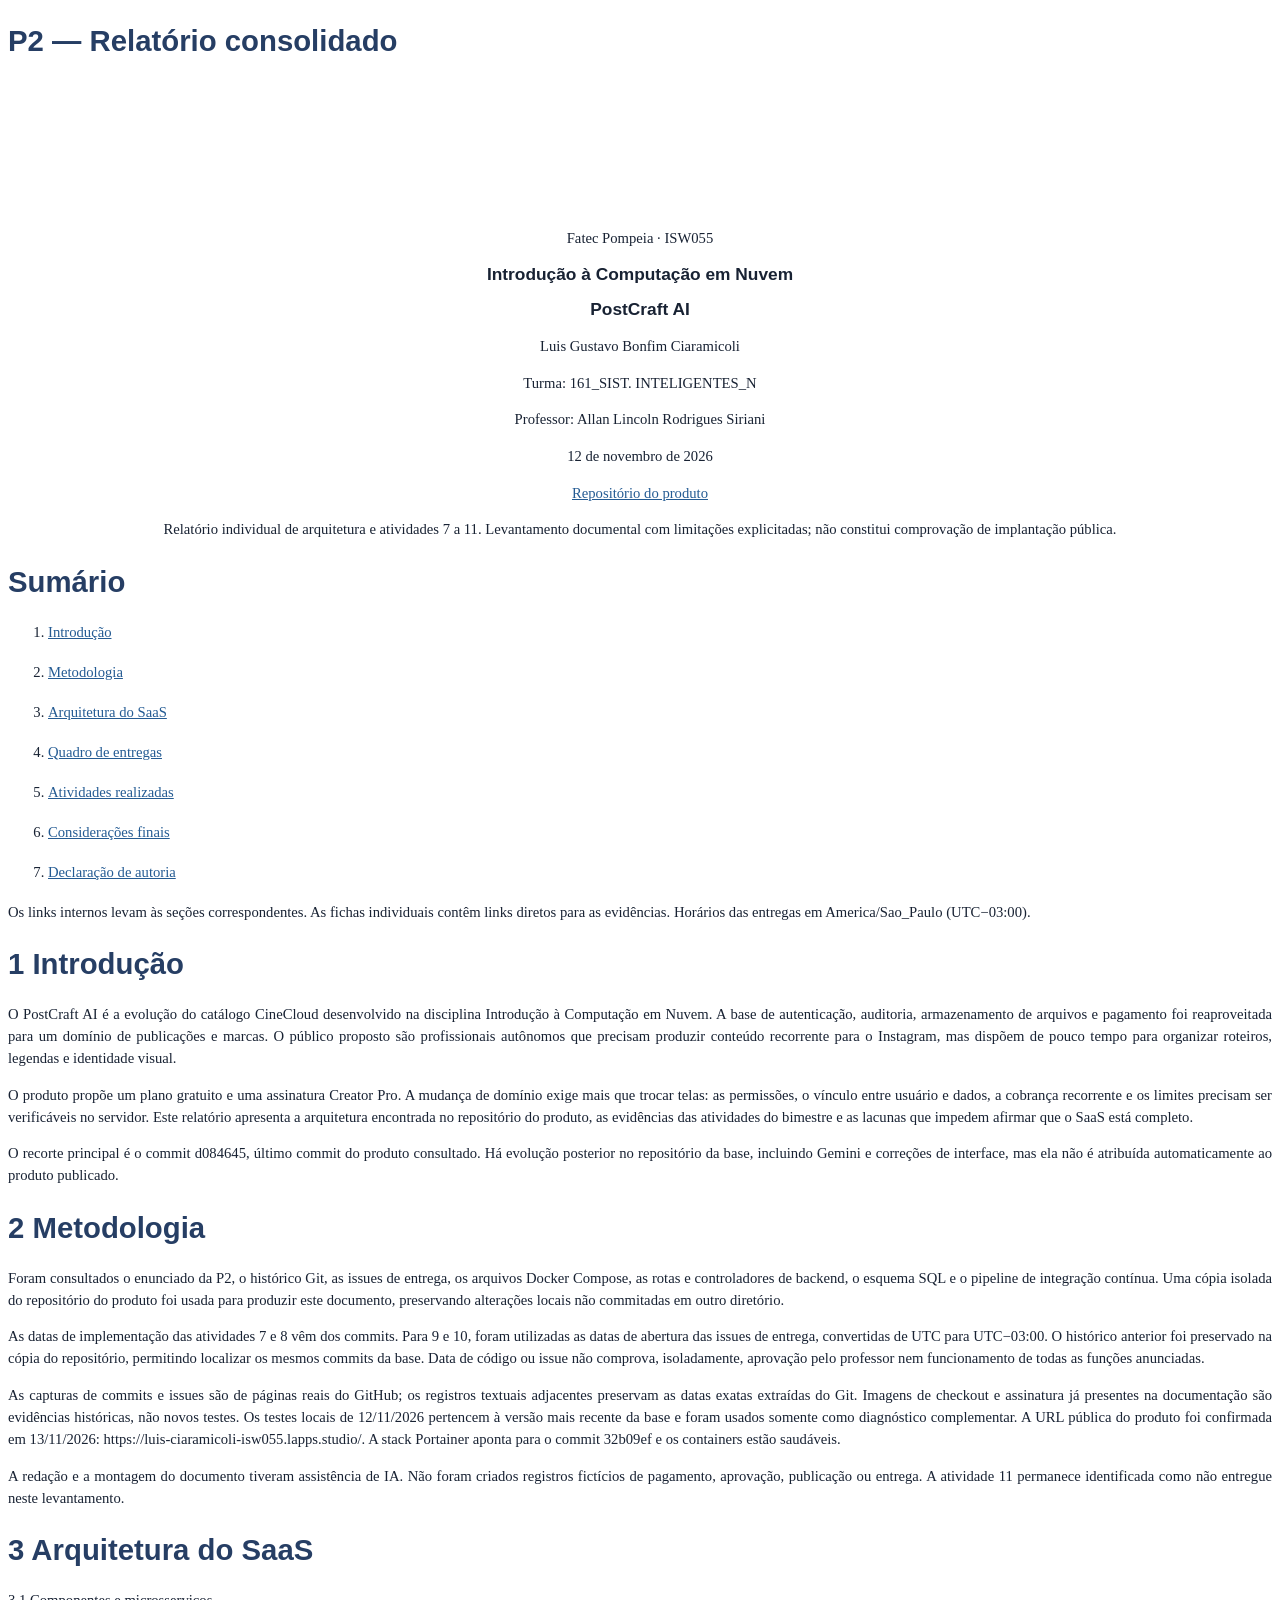
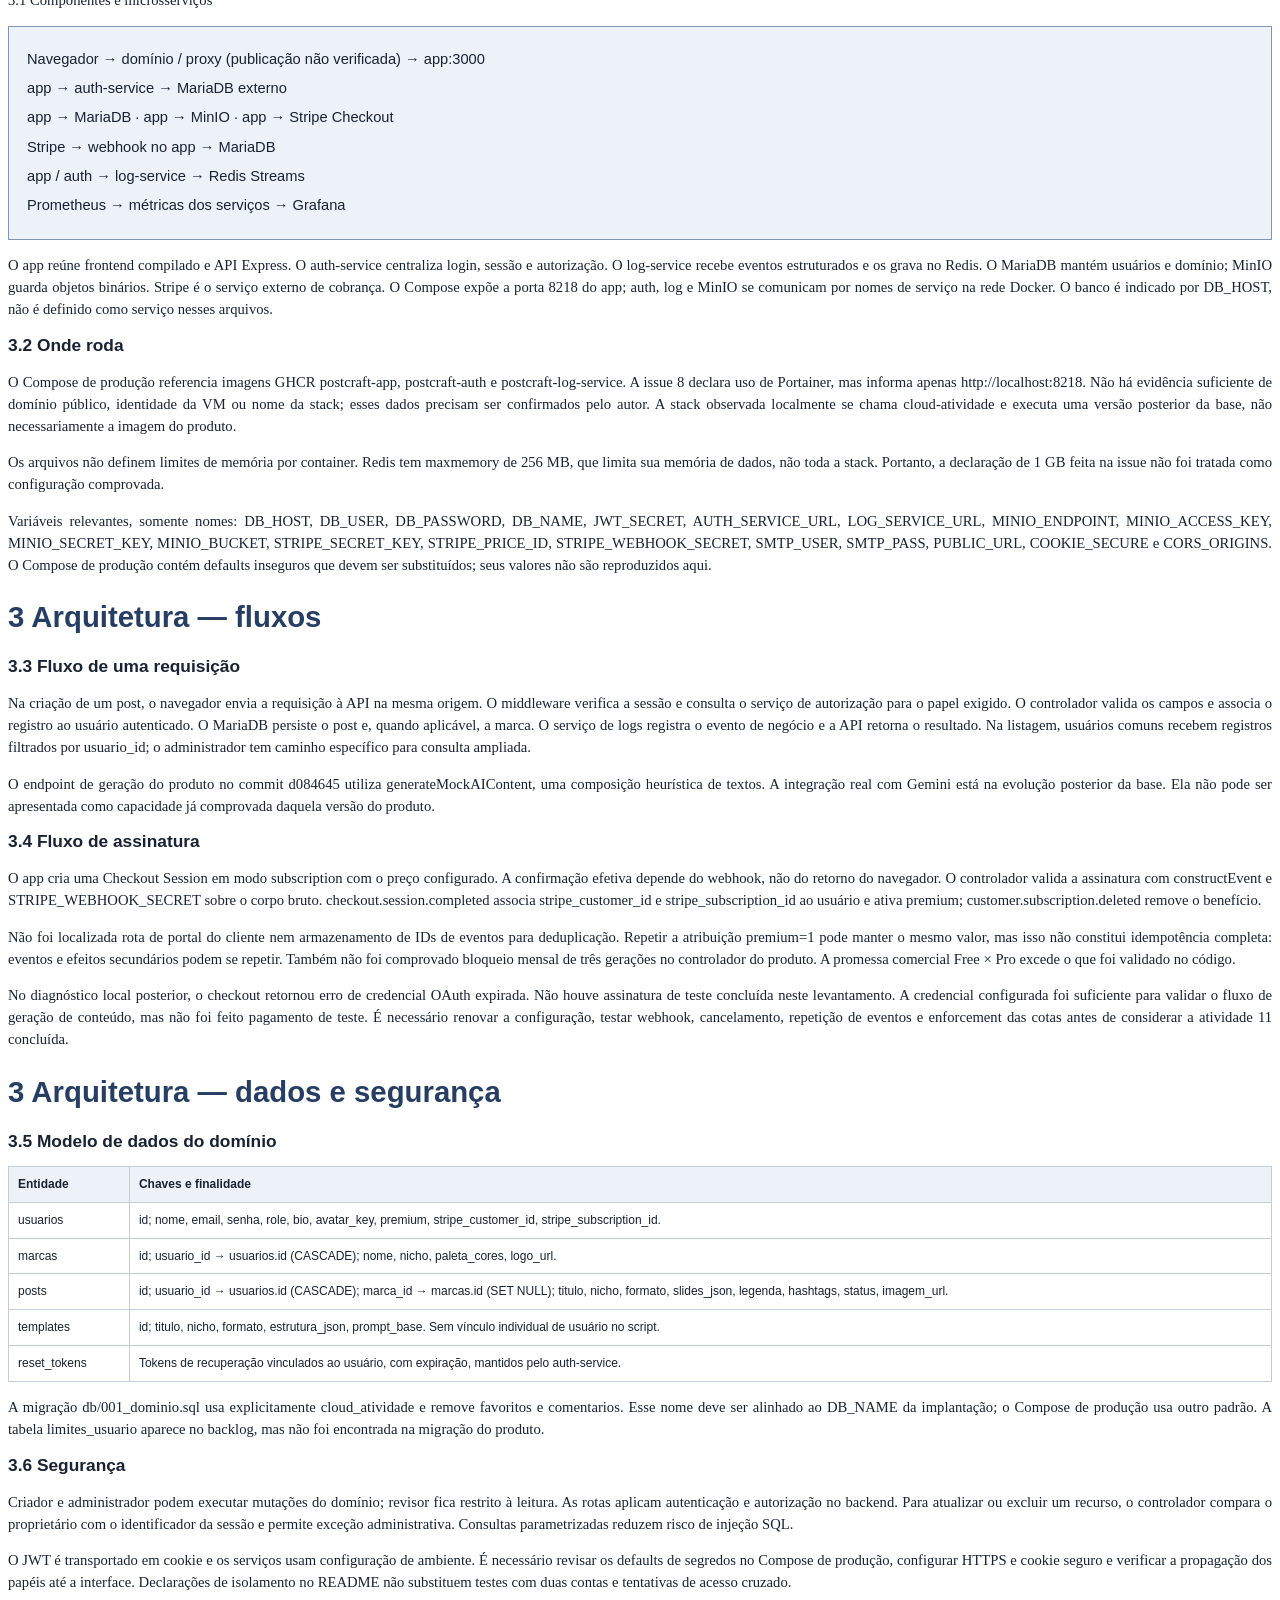
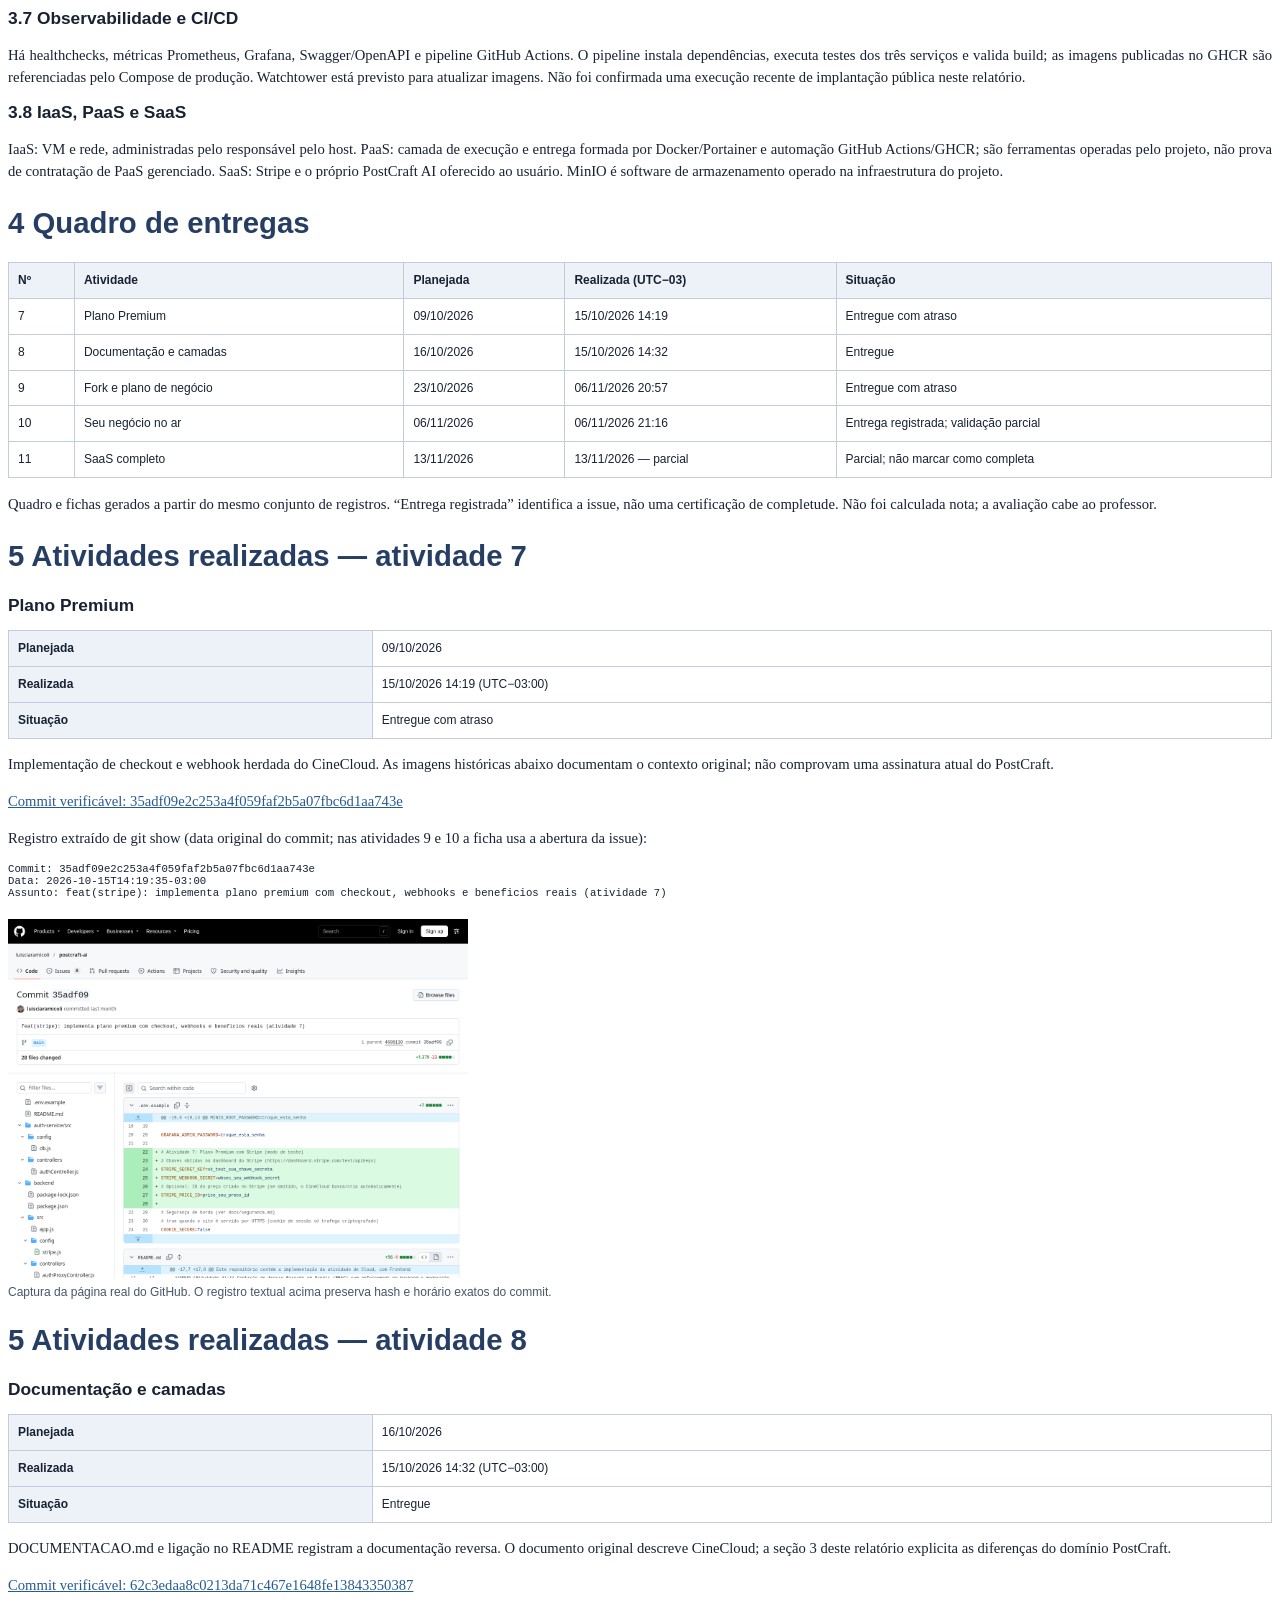
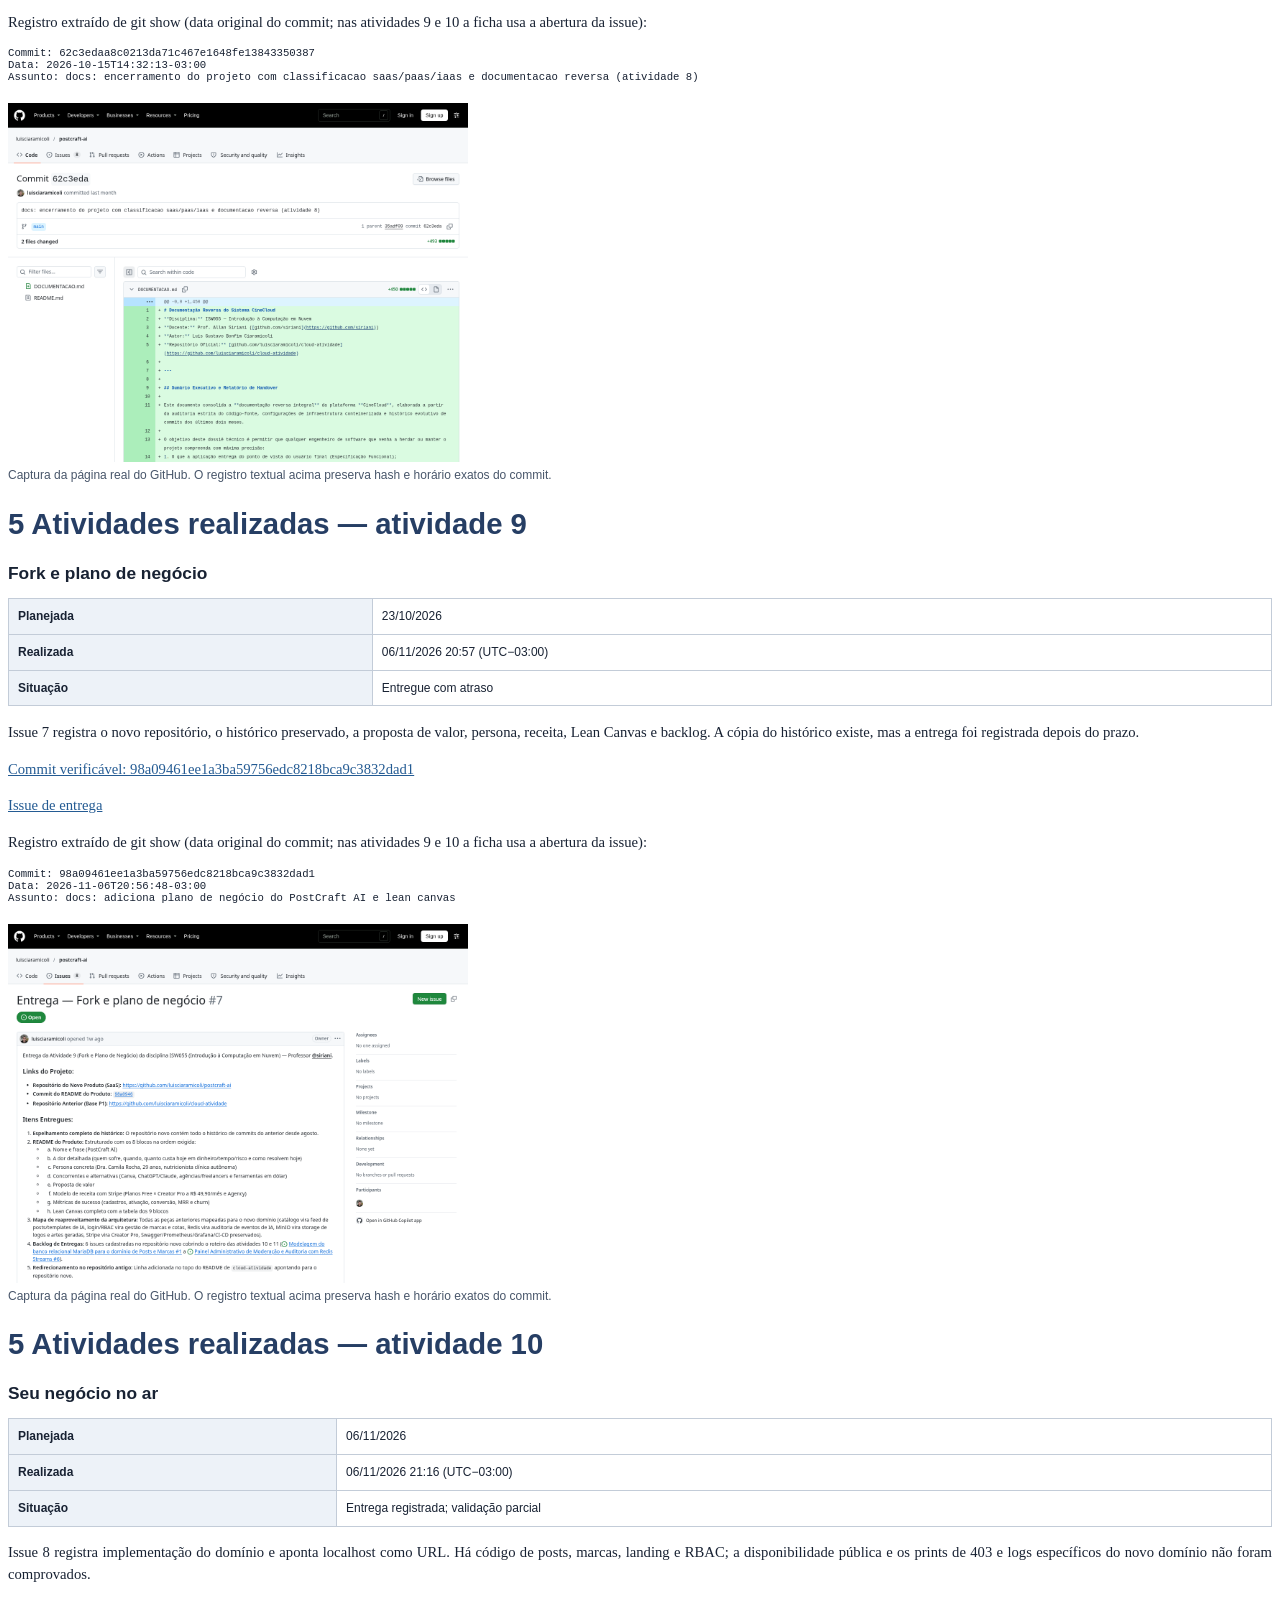
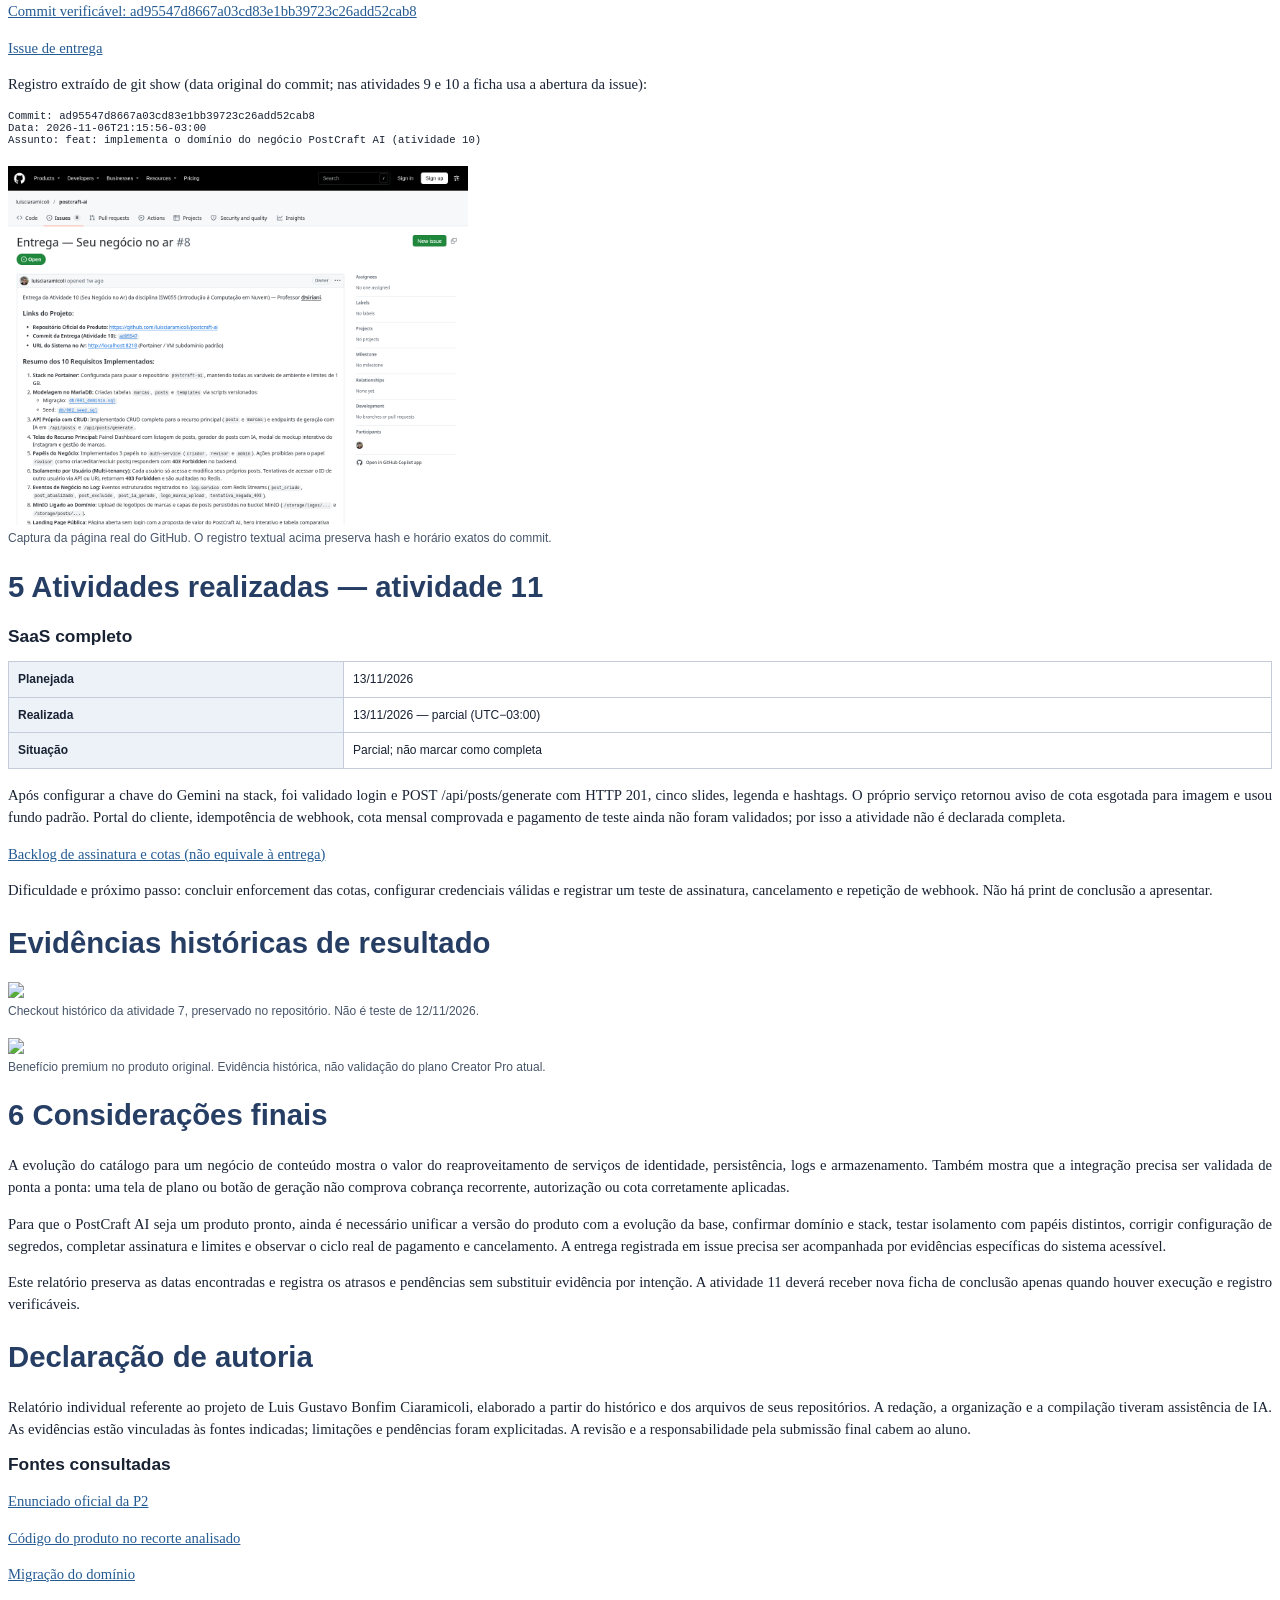
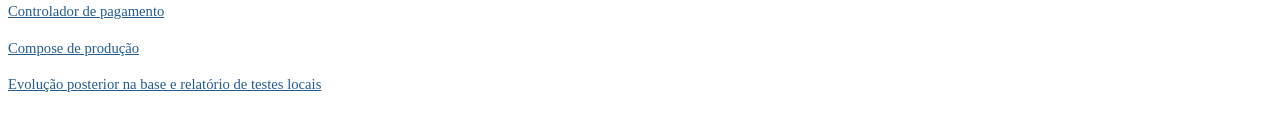
==== commit 8b0d07be: "docs: atualiza relatorio com deploy publico e teste Gemini" ====
--- a/relatorio-p2/relatorio.html
+++ b/relatorio-p2/relatorio.html
@@ -1,4 +1,4 @@
-<!doctype html><html lang="pt-BR"><meta charset="utf-8"><title>P2 — PostCraft AI</title><style>@page{size:A4;margin:20mm 18mm 20mm}body{font:11pt Georgia,serif;color:#182233;line-height:1.5}section{break-before:page}section:first-child{break-before:auto}h1{font: bold 22pt Arial;color:#263e64;margin-bottom:22px}h2{font: bold 13pt Arial}p{text-align:justify}a{color:#245b93;overflow-wrap:anywhere}table{width:100%;border-collapse:collapse;font:9pt Arial;line-height:1.4}td,th{border:1px solid #c3ccd8;padding:9px;text-align:left}th{background:#edf2f8}figure{margin:20px 0;break-inside:avoid}img{max-width:100%;max-height:95mm;object-fit:contain}figcaption{font:9pt Arial;color:#48566a}.cover{text-align:center;padding-top:35mm}.cover p{text-align:center}li{margin:18px 0}.diagram{border:1px solid #8296b1;background:#edf2f8;padding:18px;font:11pt Arial;line-height:2}</style><section id=""><h1>P2 — Relatório consolidado</h1><div class="cover"><p>Fatec Pompeia · ISW055</p><h2>Introdução à Computação em Nuvem</h2><h2>PostCraft AI</h2><p>Luis Gustavo Bonfim Ciaramicoli</p><p>Turma: 161_SIST. INTELIGENTES_N</p><p>Professor: Allan Lincoln Rodrigues Siriani</p><p>12 de novembro de 2026</p><a href="https://github.com/luisciaramicoli/postcraft-ai/">Repositório do produto</a><p>Relatório individual de arquitetura e atividades 7 a 11. Levantamento documental com limitações explicitadas; não constitui comprovação de implantação pública.</p></div></section><section id=""><h1>Sumário</h1><ol><li><a href="#s1">Introdução</a></li><li><a href="#s2">Metodologia</a></li><li><a href="#s3">Arquitetura do SaaS</a></li><li><a href="#s4">Quadro de entregas</a></li><li><a href="#s5">Atividades realizadas</a></li><li><a href="#s6">Considerações finais</a></li><li><a href="#s7">Declaração de autoria</a></li></ol><p>Os links internos levam às seções correspondentes. As fichas individuais contêm links diretos para as evidências. Horários das entregas em America/Sao_Paulo (UTC−03:00).</p></section><section id="s1"><h1>1 Introdução</h1><p>O PostCraft AI é a evolução do catálogo CineCloud desenvolvido na disciplina Introdução à Computação em Nuvem. A base de autenticação, auditoria, armazenamento de arquivos e pagamento foi reaproveitada para um domínio de publicações e marcas. O público proposto são profissionais autônomos que precisam produzir conteúdo recorrente para o Instagram, mas dispõem de pouco tempo para organizar roteiros, legendas e identidade visual.</p><p>O produto propõe um plano gratuito e uma assinatura Creator Pro. A mudança de domínio exige mais que trocar telas: as permissões, o vínculo entre usuário e dados, a cobrança recorrente e os limites precisam ser verificáveis no servidor. Este relatório apresenta a arquitetura encontrada no repositório do produto, as evidências das atividades do bimestre e as lacunas que impedem afirmar que o SaaS está completo.</p><p>O recorte principal é o commit d084645, último commit do produto consultado. Há evolução posterior no repositório da base, incluindo Gemini e correções de interface, mas ela não é atribuída automaticamente ao produto publicado.</p></section><section id="s2"><h1>2 Metodologia</h1><p>Foram consultados o enunciado da P2, o histórico Git, as issues de entrega, os arquivos Docker Compose, as rotas e controladores de backend, o esquema SQL e o pipeline de integração contínua. Uma cópia isolada do repositório do produto foi usada para produzir este documento, preservando alterações locais não commitadas em outro diretório.</p><p>As datas de implementação das atividades 7 e 8 vêm dos commits. Para 9 e 10, foram utilizadas as datas de abertura das issues de entrega, convertidas de UTC para UTC−03:00. O histórico anterior foi preservado na cópia do repositório, permitindo localizar os mesmos commits da base. Data de código ou issue não comprova, isoladamente, aprovação pelo professor nem funcionamento de todas as funções anunciadas.</p><p>As capturas de commits e issues são de páginas reais do GitHub; os registros textuais adjacentes preservam as datas exatas extraídas do Git. Imagens de checkout e assinatura já presentes na documentação são evidências históricas, não novos testes. Os testes locais de 12/11/2026 pertencem à versão mais recente da base e foram usados somente como diagnóstico complementar. Não foi fornecida uma URL pública verificável do produto.</p><p>A redação e a montagem do documento tiveram assistência de IA. Não foram criados registros fictícios de pagamento, aprovação, publicação ou entrega. A atividade 11 permanece identificada como não entregue neste levantamento.</p></section><section id="s3"><h1>3 Arquitetura do SaaS</h1><p>3.1 Componentes e microsserviços</p><div class="diagram">Navegador → domínio / proxy (publicação não verificada) → app:3000<br>app → auth-service → MariaDB externo<br>app → MariaDB · app → MinIO · app → Stripe Checkout<br>Stripe → webhook no app → MariaDB<br>app / auth → log-service → Redis Streams<br>Prometheus → métricas dos serviços → Grafana</div><p>O app reúne frontend compilado e API Express. O auth-service centraliza login, sessão e autorização. O log-service recebe eventos estruturados e os grava no Redis. O MariaDB mantém usuários e domínio; MinIO guarda objetos binários. Stripe é o serviço externo de cobrança. O Compose expõe a porta 8218 do app; auth, log e MinIO se comunicam por nomes de serviço na rede Docker. O banco é indicado por DB_HOST, não é definido como serviço nesses arquivos.</p><h2>3.2 Onde roda</h2><p>O Compose de produção referencia imagens GHCR postcraft-app, postcraft-auth e postcraft-log-service. A issue 8 declara uso de Portainer, mas informa apenas http://localhost:8218. Não há evidência suficiente de domínio público, identidade da VM ou nome da stack; esses dados precisam ser confirmados pelo autor. A stack observada localmente se chama cloud-atividade e executa uma versão posterior da base, não necessariamente a imagem do produto.</p><p>Os arquivos não definem limites de memória por container. Redis tem maxmemory de 256 MB, que limita sua memória de dados, não toda a stack. Portanto, a declaração de 1 GB feita na issue não foi tratada como configuração comprovada.</p><p>Variáveis relevantes, somente nomes: DB_HOST, DB_USER, DB_PASSWORD, DB_NAME, JWT_SECRET, AUTH_SERVICE_URL, LOG_SERVICE_URL, MINIO_ENDPOINT, MINIO_ACCESS_KEY, MINIO_SECRET_KEY, MINIO_BUCKET, STRIPE_SECRET_KEY, STRIPE_PRICE_ID, STRIPE_WEBHOOK_SECRET, SMTP_USER, SMTP_PASS, PUBLIC_URL, COOKIE_SECURE e CORS_ORIGINS. O Compose de produção contém defaults inseguros que devem ser substituídos; seus valores não são reproduzidos aqui.</p></section><section id=""><h1>3 Arquitetura — fluxos</h1><h2>3.3 Fluxo de uma requisição</h2><p>Na criação de um post, o navegador envia a requisição à API na mesma origem. O middleware verifica a sessão e consulta o serviço de autorização para o papel exigido. O controlador valida os campos e associa o registro ao usuário autenticado. O MariaDB persiste o post e, quando aplicável, a marca. O serviço de logs registra o evento de negócio e a API retorna o resultado. Na listagem, usuários comuns recebem registros filtrados por usuario_id; o administrador tem caminho específico para consulta ampliada.</p><p>O endpoint de geração do produto no commit d084645 utiliza generateMockAIContent, uma composição heurística de textos. A integração real com Gemini está na evolução posterior da base. Ela não pode ser apresentada como capacidade já comprovada daquela versão do produto.</p><h2>3.4 Fluxo de assinatura</h2><p>O app cria uma Checkout Session em modo subscription com o preço configurado. A confirmação efetiva depende do webhook, não do retorno do navegador. O controlador valida a assinatura com constructEvent e STRIPE_WEBHOOK_SECRET sobre o corpo bruto. checkout.session.completed associa stripe_customer_id e stripe_subscription_id ao usuário e ativa premium; customer.subscription.deleted remove o benefício.</p><p>Não foi localizada rota de portal do cliente nem armazenamento de IDs de eventos para deduplicação. Repetir a atribuição premium=1 pode manter o mesmo valor, mas isso não constitui idempotência completa: eventos e efeitos secundários podem se repetir. Também não foi comprovado bloqueio mensal de três gerações no controlador do produto. A promessa comercial Free × Pro excede o que foi validado no código.</p><p>No diagnóstico local posterior, o checkout retornou erro de credencial OAuth expirada. Não houve assinatura de teste concluída neste levantamento. É necessário renovar a configuração, testar webhook, cancelamento, repetição de eventos e enforcement das cotas antes de considerar a atividade 11 concluída.</p></section><section id=""><h1>3 Arquitetura — dados e segurança</h1><h2>3.5 Modelo de dados do domínio</h2><table><tr><th>Entidade</th><th>Chaves e finalidade</th></tr><tr><td>usuarios</td><td>id; nome, email, senha, role, bio, avatar_key, premium, stripe_customer_id, stripe_subscription_id.</td></tr><tr><td>marcas</td><td>id; usuario_id → usuarios.id (CASCADE); nome, nicho, paleta_cores, logo_url.</td></tr><tr><td>posts</td><td>id; usuario_id → usuarios.id (CASCADE); marca_id → marcas.id (SET NULL); titulo, nicho, formato, slides_json, legenda, hashtags, status, imagem_url.</td></tr><tr><td>templates</td><td>id; titulo, nicho, formato, estrutura_json, prompt_base. Sem vínculo individual de usuário no script.</td></tr><tr><td>reset_tokens</td><td>Tokens de recuperação vinculados ao usuário, com expiração, mantidos pelo auth-service.</td></tr></table><p>A migração db/001_dominio.sql usa explicitamente cloud_atividade e remove favoritos e comentarios. Esse nome deve ser alinhado ao DB_NAME da implantação; o Compose de produção usa outro padrão. A tabela limites_usuario aparece no backlog, mas não foi encontrada na migração do produto.</p><h2>3.6 Segurança</h2><p>Criador e administrador podem executar mutações do domínio; revisor fica restrito à leitura. As rotas aplicam autenticação e autorização no backend. Para atualizar ou excluir um recurso, o controlador compara o proprietário com o identificador da sessão e permite exceção administrativa. Consultas parametrizadas reduzem risco de injeção SQL.</p><p>O JWT é transportado em cookie e os serviços usam configuração de ambiente. É necessário revisar os defaults de segredos no Compose de produção, configurar HTTPS e cookie seguro e verificar a propagação dos papéis até a interface. Declarações de isolamento no README não substituem testes com duas contas e tentativas de acesso cruzado.</p><h2>3.7 Observabilidade e CI/CD</h2><p>Há healthchecks, métricas Prometheus, Grafana, Swagger/OpenAPI e pipeline GitHub Actions. O pipeline instala dependências, executa testes dos três serviços e valida build; as imagens publicadas no GHCR são referenciadas pelo Compose de produção. Watchtower está previsto para atualizar imagens. Não foi confirmada uma execução recente de implantação pública neste relatório.</p><h2>3.8 IaaS, PaaS e SaaS</h2><p>IaaS: VM e rede, administradas pelo responsável pelo host. PaaS: camada de execução e entrega formada por Docker/Portainer e automação GitHub Actions/GHCR; são ferramentas operadas pelo projeto, não prova de contratação de PaaS gerenciado. SaaS: Stripe e o próprio PostCraft AI oferecido ao usuário. MinIO é software de armazenamento operado na infraestrutura do projeto.</p></section><section id="s4"><h1>4 Quadro de entregas</h1><table><tr><th>Nº</th><th>Atividade</th><th>Planejada</th><th>Realizada (UTC−03)</th><th>Situação</th></tr><tr><td>7</td><td>Plano Premium</td><td>09/10/2026</td><td>15/10/2026 14:19</td><td>Entregue com atraso</td></tr><tr><td>8</td><td>Documentação e camadas</td><td>16/10/2026</td><td>15/10/2026 14:32</td><td>Entregue</td></tr><tr><td>9</td><td>Fork e plano de negócio</td><td>23/10/2026</td><td>06/11/2026 20:57</td><td>Entregue com atraso</td></tr><tr><td>10</td><td>Seu negócio no ar</td><td>06/11/2026</td><td>06/11/2026 21:16</td><td>Entrega registrada; validação parcial</td></tr><tr><td>11</td><td>SaaS completo</td><td>13/11/2026</td><td>—</td><td>Não entregue até o levantamento</td></tr></table><p>Quadro e fichas gerados a partir do mesmo conjunto de registros. “Entrega registrada” identifica a issue, não uma certificação de completude. Não foi calculada nota; a avaliação cabe ao professor.</p></section><section id="s5"><h1>5 Atividades realizadas — atividade 7</h1><h2>Plano Premium</h2><table><tr><th>Planejada</th><td>09/10/2026</td></tr><tr><th>Realizada</th><td>15/10/2026 14:19 (UTC−03:00)</td></tr><tr><th>Situação</th><td>Entregue com atraso</td></tr></table><p>Implementação de checkout e webhook herdada do CineCloud. As imagens históricas abaixo documentam o contexto original; não comprovam uma assinatura atual do PostCraft.</p><p><a href="https://github.com/luisciaramicoli/postcraft-ai/commit/35adf09e2c253a4f059faf2b5a07fbc6d1aa743e">Commit verificável: 35adf09e2c253a4f059faf2b5a07fbc6d1aa743e</a></p><p>Registro extraído de git show (data original do commit; nas atividades 9 e 10 a ficha usa a abertura da issue):</p><pre style="font:8pt monospace;white-space:pre-wrap;overflow-wrap:anywhere">Commit: 35adf09e2c253a4f059faf2b5a07fbc6d1aa743e
+<!doctype html><html lang="pt-BR"><meta charset="utf-8"><title>P2 — PostCraft AI</title><style>@page{size:A4;margin:20mm 18mm 20mm}body{font:11pt Georgia,serif;color:#182233;line-height:1.5}section{break-before:page}section:first-child{break-before:auto}h1{font: bold 22pt Arial;color:#263e64;margin-bottom:22px}h2{font: bold 13pt Arial}p{text-align:justify}a{color:#245b93;overflow-wrap:anywhere}table{width:100%;border-collapse:collapse;font:9pt Arial;line-height:1.4}td,th{border:1px solid #c3ccd8;padding:9px;text-align:left}th{background:#edf2f8}figure{margin:20px 0;break-inside:avoid}img{max-width:100%;max-height:95mm;object-fit:contain}figcaption{font:9pt Arial;color:#48566a}.cover{text-align:center;padding-top:35mm}.cover p{text-align:center}li{margin:18px 0}.diagram{border:1px solid #8296b1;background:#edf2f8;padding:18px;font:11pt Arial;line-height:2}</style><section id=""><h1>P2 — Relatório consolidado</h1><div class="cover"><p>Fatec Pompeia · ISW055</p><h2>Introdução à Computação em Nuvem</h2><h2>PostCraft AI</h2><p>Luis Gustavo Bonfim Ciaramicoli</p><p>Turma: 161_SIST. INTELIGENTES_N</p><p>Professor: Allan Lincoln Rodrigues Siriani</p><p>12 de novembro de 2026</p><a href="https://github.com/luisciaramicoli/postcraft-ai/">Repositório do produto</a><p>Relatório individual de arquitetura e atividades 7 a 11. Levantamento documental com limitações explicitadas; não constitui comprovação de implantação pública.</p></div></section><section id=""><h1>Sumário</h1><ol><li><a href="#s1">Introdução</a></li><li><a href="#s2">Metodologia</a></li><li><a href="#s3">Arquitetura do SaaS</a></li><li><a href="#s4">Quadro de entregas</a></li><li><a href="#s5">Atividades realizadas</a></li><li><a href="#s6">Considerações finais</a></li><li><a href="#s7">Declaração de autoria</a></li></ol><p>Os links internos levam às seções correspondentes. As fichas individuais contêm links diretos para as evidências. Horários das entregas em America/Sao_Paulo (UTC−03:00).</p></section><section id="s1"><h1>1 Introdução</h1><p>O PostCraft AI é a evolução do catálogo CineCloud desenvolvido na disciplina Introdução à Computação em Nuvem. A base de autenticação, auditoria, armazenamento de arquivos e pagamento foi reaproveitada para um domínio de publicações e marcas. O público proposto são profissionais autônomos que precisam produzir conteúdo recorrente para o Instagram, mas dispõem de pouco tempo para organizar roteiros, legendas e identidade visual.</p><p>O produto propõe um plano gratuito e uma assinatura Creator Pro. A mudança de domínio exige mais que trocar telas: as permissões, o vínculo entre usuário e dados, a cobrança recorrente e os limites precisam ser verificáveis no servidor. Este relatório apresenta a arquitetura encontrada no repositório do produto, as evidências das atividades do bimestre e as lacunas que impedem afirmar que o SaaS está completo.</p><p>O recorte principal é o commit d084645, último commit do produto consultado. Há evolução posterior no repositório da base, incluindo Gemini e correções de interface, mas ela não é atribuída automaticamente ao produto publicado.</p></section><section id="s2"><h1>2 Metodologia</h1><p>Foram consultados o enunciado da P2, o histórico Git, as issues de entrega, os arquivos Docker Compose, as rotas e controladores de backend, o esquema SQL e o pipeline de integração contínua. Uma cópia isolada do repositório do produto foi usada para produzir este documento, preservando alterações locais não commitadas em outro diretório.</p><p>As datas de implementação das atividades 7 e 8 vêm dos commits. Para 9 e 10, foram utilizadas as datas de abertura das issues de entrega, convertidas de UTC para UTC−03:00. O histórico anterior foi preservado na cópia do repositório, permitindo localizar os mesmos commits da base. Data de código ou issue não comprova, isoladamente, aprovação pelo professor nem funcionamento de todas as funções anunciadas.</p><p>As capturas de commits e issues são de páginas reais do GitHub; os registros textuais adjacentes preservam as datas exatas extraídas do Git. Imagens de checkout e assinatura já presentes na documentação são evidências históricas, não novos testes. Os testes locais de 12/11/2026 pertencem à versão mais recente da base e foram usados somente como diagnóstico complementar. A URL pública do produto foi confirmada em 13/11/2026: https://luis-ciaramicoli-isw055.lapps.studio/. A stack Portainer aponta para o commit 32b09ef e os containers estão saudáveis.</p><p>A redação e a montagem do documento tiveram assistência de IA. Não foram criados registros fictícios de pagamento, aprovação, publicação ou entrega. A atividade 11 permanece identificada como não entregue neste levantamento.</p></section><section id="s3"><h1>3 Arquitetura do SaaS</h1><p>3.1 Componentes e microsserviços</p><div class="diagram">Navegador → domínio / proxy (publicação não verificada) → app:3000<br>app → auth-service → MariaDB externo<br>app → MariaDB · app → MinIO · app → Stripe Checkout<br>Stripe → webhook no app → MariaDB<br>app / auth → log-service → Redis Streams<br>Prometheus → métricas dos serviços → Grafana</div><p>O app reúne frontend compilado e API Express. O auth-service centraliza login, sessão e autorização. O log-service recebe eventos estruturados e os grava no Redis. O MariaDB mantém usuários e domínio; MinIO guarda objetos binários. Stripe é o serviço externo de cobrança. O Compose expõe a porta 8218 do app; auth, log e MinIO se comunicam por nomes de serviço na rede Docker. O banco é indicado por DB_HOST, não é definido como serviço nesses arquivos.</p><h2>3.2 Onde roda</h2><p>O Compose de produção referencia imagens GHCR postcraft-app, postcraft-auth e postcraft-log-service. A issue 8 declara uso de Portainer, mas informa apenas http://localhost:8218. Não há evidência suficiente de domínio público, identidade da VM ou nome da stack; esses dados precisam ser confirmados pelo autor. A stack observada localmente se chama cloud-atividade e executa uma versão posterior da base, não necessariamente a imagem do produto.</p><p>Os arquivos não definem limites de memória por container. Redis tem maxmemory de 256 MB, que limita sua memória de dados, não toda a stack. Portanto, a declaração de 1 GB feita na issue não foi tratada como configuração comprovada.</p><p>Variáveis relevantes, somente nomes: DB_HOST, DB_USER, DB_PASSWORD, DB_NAME, JWT_SECRET, AUTH_SERVICE_URL, LOG_SERVICE_URL, MINIO_ENDPOINT, MINIO_ACCESS_KEY, MINIO_SECRET_KEY, MINIO_BUCKET, STRIPE_SECRET_KEY, STRIPE_PRICE_ID, STRIPE_WEBHOOK_SECRET, SMTP_USER, SMTP_PASS, PUBLIC_URL, COOKIE_SECURE e CORS_ORIGINS. O Compose de produção contém defaults inseguros que devem ser substituídos; seus valores não são reproduzidos aqui.</p></section><section id=""><h1>3 Arquitetura — fluxos</h1><h2>3.3 Fluxo de uma requisição</h2><p>Na criação de um post, o navegador envia a requisição à API na mesma origem. O middleware verifica a sessão e consulta o serviço de autorização para o papel exigido. O controlador valida os campos e associa o registro ao usuário autenticado. O MariaDB persiste o post e, quando aplicável, a marca. O serviço de logs registra o evento de negócio e a API retorna o resultado. Na listagem, usuários comuns recebem registros filtrados por usuario_id; o administrador tem caminho específico para consulta ampliada.</p><p>O endpoint de geração do produto no commit d084645 utiliza generateMockAIContent, uma composição heurística de textos. A integração real com Gemini está na evolução posterior da base. Ela não pode ser apresentada como capacidade já comprovada daquela versão do produto.</p><h2>3.4 Fluxo de assinatura</h2><p>O app cria uma Checkout Session em modo subscription com o preço configurado. A confirmação efetiva depende do webhook, não do retorno do navegador. O controlador valida a assinatura com constructEvent e STRIPE_WEBHOOK_SECRET sobre o corpo bruto. checkout.session.completed associa stripe_customer_id e stripe_subscription_id ao usuário e ativa premium; customer.subscription.deleted remove o benefício.</p><p>Não foi localizada rota de portal do cliente nem armazenamento de IDs de eventos para deduplicação. Repetir a atribuição premium=1 pode manter o mesmo valor, mas isso não constitui idempotência completa: eventos e efeitos secundários podem se repetir. Também não foi comprovado bloqueio mensal de três gerações no controlador do produto. A promessa comercial Free × Pro excede o que foi validado no código.</p><p>No diagnóstico local posterior, o checkout retornou erro de credencial OAuth expirada. Não houve assinatura de teste concluída neste levantamento. A credencial configurada foi suficiente para validar o fluxo de geração de conteúdo, mas não foi feito pagamento de teste. É necessário renovar a configuração, testar webhook, cancelamento, repetição de eventos e enforcement das cotas antes de considerar a atividade 11 concluída.</p></section><section id=""><h1>3 Arquitetura — dados e segurança</h1><h2>3.5 Modelo de dados do domínio</h2><table><tr><th>Entidade</th><th>Chaves e finalidade</th></tr><tr><td>usuarios</td><td>id; nome, email, senha, role, bio, avatar_key, premium, stripe_customer_id, stripe_subscription_id.</td></tr><tr><td>marcas</td><td>id; usuario_id → usuarios.id (CASCADE); nome, nicho, paleta_cores, logo_url.</td></tr><tr><td>posts</td><td>id; usuario_id → usuarios.id (CASCADE); marca_id → marcas.id (SET NULL); titulo, nicho, formato, slides_json, legenda, hashtags, status, imagem_url.</td></tr><tr><td>templates</td><td>id; titulo, nicho, formato, estrutura_json, prompt_base. Sem vínculo individual de usuário no script.</td></tr><tr><td>reset_tokens</td><td>Tokens de recuperação vinculados ao usuário, com expiração, mantidos pelo auth-service.</td></tr></table><p>A migração db/001_dominio.sql usa explicitamente cloud_atividade e remove favoritos e comentarios. Esse nome deve ser alinhado ao DB_NAME da implantação; o Compose de produção usa outro padrão. A tabela limites_usuario aparece no backlog, mas não foi encontrada na migração do produto.</p><h2>3.6 Segurança</h2><p>Criador e administrador podem executar mutações do domínio; revisor fica restrito à leitura. As rotas aplicam autenticação e autorização no backend. Para atualizar ou excluir um recurso, o controlador compara o proprietário com o identificador da sessão e permite exceção administrativa. Consultas parametrizadas reduzem risco de injeção SQL.</p><p>O JWT é transportado em cookie e os serviços usam configuração de ambiente. É necessário revisar os defaults de segredos no Compose de produção, configurar HTTPS e cookie seguro e verificar a propagação dos papéis até a interface. Declarações de isolamento no README não substituem testes com duas contas e tentativas de acesso cruzado.</p><h2>3.7 Observabilidade e CI/CD</h2><p>Há healthchecks, métricas Prometheus, Grafana, Swagger/OpenAPI e pipeline GitHub Actions. O pipeline instala dependências, executa testes dos três serviços e valida build; as imagens publicadas no GHCR são referenciadas pelo Compose de produção. Watchtower está previsto para atualizar imagens. Não foi confirmada uma execução recente de implantação pública neste relatório.</p><h2>3.8 IaaS, PaaS e SaaS</h2><p>IaaS: VM e rede, administradas pelo responsável pelo host. PaaS: camada de execução e entrega formada por Docker/Portainer e automação GitHub Actions/GHCR; são ferramentas operadas pelo projeto, não prova de contratação de PaaS gerenciado. SaaS: Stripe e o próprio PostCraft AI oferecido ao usuário. MinIO é software de armazenamento operado na infraestrutura do projeto.</p></section><section id="s4"><h1>4 Quadro de entregas</h1><table><tr><th>Nº</th><th>Atividade</th><th>Planejada</th><th>Realizada (UTC−03)</th><th>Situação</th></tr><tr><td>7</td><td>Plano Premium</td><td>09/10/2026</td><td>15/10/2026 14:19</td><td>Entregue com atraso</td></tr><tr><td>8</td><td>Documentação e camadas</td><td>16/10/2026</td><td>15/10/2026 14:32</td><td>Entregue</td></tr><tr><td>9</td><td>Fork e plano de negócio</td><td>23/10/2026</td><td>06/11/2026 20:57</td><td>Entregue com atraso</td></tr><tr><td>10</td><td>Seu negócio no ar</td><td>06/11/2026</td><td>06/11/2026 21:16</td><td>Entrega registrada; validação parcial</td></tr><tr><td>11</td><td>SaaS completo</td><td>13/11/2026</td><td>13/11/2026 — parcial</td><td>Parcial; não marcar como completa</td></tr></table><p>Quadro e fichas gerados a partir do mesmo conjunto de registros. “Entrega registrada” identifica a issue, não uma certificação de completude. Não foi calculada nota; a avaliação cabe ao professor.</p></section><section id="s5"><h1>5 Atividades realizadas — atividade 7</h1><h2>Plano Premium</h2><table><tr><th>Planejada</th><td>09/10/2026</td></tr><tr><th>Realizada</th><td>15/10/2026 14:19 (UTC−03:00)</td></tr><tr><th>Situação</th><td>Entregue com atraso</td></tr></table><p>Implementação de checkout e webhook herdada do CineCloud. As imagens históricas abaixo documentam o contexto original; não comprovam uma assinatura atual do PostCraft.</p><p><a href="https://github.com/luisciaramicoli/postcraft-ai/commit/35adf09e2c253a4f059faf2b5a07fbc6d1aa743e">Commit verificável: 35adf09e2c253a4f059faf2b5a07fbc6d1aa743e</a></p><p>Registro extraído de git show (data original do commit; nas atividades 9 e 10 a ficha usa a abertura da issue):</p><pre style="font:8pt monospace;white-space:pre-wrap;overflow-wrap:anywhere">Commit: 35adf09e2c253a4f059faf2b5a07fbc6d1aa743e
 Data: 2026-10-15T14:19:35-03:00
 Assunto: feat(stripe): implementa plano premium com checkout, webhooks e beneficios reais (atividade 7)
 </pre><figure><img src="prints/atividade-7.png"><figcaption>Captura da página real do GitHub. O registro textual acima preserva hash e horário exatos do commit.</figcaption></figure></section><section id="a8"><h1>5 Atividades realizadas — atividade 8</h1><h2>Documentação e camadas</h2><table><tr><th>Planejada</th><td>16/10/2026</td></tr><tr><th>Realizada</th><td>15/10/2026 14:32 (UTC−03:00)</td></tr><tr><th>Situação</th><td>Entregue</td></tr></table><p>DOCUMENTACAO.md e ligação no README registram a documentação reversa. O documento original descreve CineCloud; a seção 3 deste relatório explicita as diferenças do domínio PostCraft.</p><p><a href="https://github.com/luisciaramicoli/postcraft-ai/commit/62c3edaa8c0213da71c467e1648fe13843350387">Commit verificável: 62c3edaa8c0213da71c467e1648fe13843350387</a></p><p>Registro extraído de git show (data original do commit; nas atividades 9 e 10 a ficha usa a abertura da issue):</p><pre style="font:8pt monospace;white-space:pre-wrap;overflow-wrap:anywhere">Commit: 62c3edaa8c0213da71c467e1648fe13843350387
@@ -10,4 +10,4 @@
 </pre><figure><img src="prints/atividade-9.png"><figcaption>Captura da página real do GitHub. O registro textual acima preserva hash e horário exatos do commit.</figcaption></figure></section><section id="a10"><h1>5 Atividades realizadas — atividade 10</h1><h2>Seu negócio no ar</h2><table><tr><th>Planejada</th><td>06/11/2026</td></tr><tr><th>Realizada</th><td>06/11/2026 21:16 (UTC−03:00)</td></tr><tr><th>Situação</th><td>Entrega registrada; validação parcial</td></tr></table><p>Issue 8 registra implementação do domínio e aponta localhost como URL. Há código de posts, marcas, landing e RBAC; a disponibilidade pública e os prints de 403 e logs específicos do novo domínio não foram comprovados.</p><p><a href="https://github.com/luisciaramicoli/postcraft-ai/commit/ad95547d8667a03cd83e1bb39723c26add52cab8">Commit verificável: ad95547d8667a03cd83e1bb39723c26add52cab8</a></p><p><a href="https://github.com/luisciaramicoli/postcraft-ai/issues/8">Issue de entrega</a></p><p>Registro extraído de git show (data original do commit; nas atividades 9 e 10 a ficha usa a abertura da issue):</p><pre style="font:8pt monospace;white-space:pre-wrap;overflow-wrap:anywhere">Commit: ad95547d8667a03cd83e1bb39723c26add52cab8
 Data: 2026-11-06T21:15:56-03:00
 Assunto: feat: implementa o domínio do negócio PostCraft AI (atividade 10)
-</pre><figure><img src="prints/atividade-10.png"><figcaption>Captura da página real do GitHub. O registro textual acima preserva hash e horário exatos do commit.</figcaption></figure></section><section id="a11"><h1>5 Atividades realizadas — atividade 11</h1><h2>SaaS completo</h2><table><tr><th>Planejada</th><td>13/11/2026</td></tr><tr><th>Realizada</th><td>— (UTC−03:00)</td></tr><tr><th>Situação</th><td>Não entregue até o levantamento</td></tr></table><p>Não foi localizada issue de entrega da atividade 11. Portal do cliente, deduplicação e bloqueio de cota não estão comprovados. O prazo ainda não havia encerrado na data deste relatório.</p><p><a href="https://github.com/luisciaramicoli/postcraft-ai/issues/5">Backlog de assinatura e cotas (não equivale à entrega)</a></p><p>Dificuldade e próximo passo: concluir enforcement das cotas, configurar credenciais válidas e registrar um teste de assinatura, cancelamento e repetição de webhook. Não há print de conclusão a apresentar.</p></section><section id=""><h1>Evidências históricas de resultado</h1><figure><img src="../docs/print-stripe-checkout.png"><figcaption>Checkout histórico da atividade 7, preservado no repositório. Não é teste de 12/11/2026.</figcaption></figure><figure><img src="../docs/print-beneficio-premium.png"><figcaption>Benefício premium no produto original. Evidência histórica, não validação do plano Creator Pro atual.</figcaption></figure></section><section id="s6"><h1>6 Considerações finais</h1><p>A evolução do catálogo para um negócio de conteúdo mostra o valor do reaproveitamento de serviços de identidade, persistência, logs e armazenamento. Também mostra que a integração precisa ser validada de ponta a ponta: uma tela de plano ou botão de geração não comprova cobrança recorrente, autorização ou cota corretamente aplicadas.</p><p>Para que o PostCraft AI seja um produto pronto, ainda é necessário unificar a versão do produto com a evolução da base, confirmar domínio e stack, testar isolamento com papéis distintos, corrigir configuração de segredos, completar assinatura e limites e observar o ciclo real de pagamento e cancelamento. A entrega registrada em issue precisa ser acompanhada por evidências específicas do sistema acessível.</p><p>Este relatório preserva as datas encontradas e registra os atrasos e pendências sem substituir evidência por intenção. A atividade 11 deverá receber nova ficha de conclusão apenas quando houver execução e registro verificáveis.</p></section><section id="s7"><h1>Declaração de autoria</h1><p>Relatório individual referente ao projeto de Luis Gustavo Bonfim Ciaramicoli, elaborado a partir do histórico e dos arquivos de seus repositórios. A redação, a organização e a compilação tiveram assistência de IA. As evidências estão vinculadas às fontes indicadas; limitações e pendências foram explicitadas. A revisão e a responsabilidade pela submissão final cabem ao aluno.</p><h2>Fontes consultadas</h2><p><a href="https://lapps.studio/disciplinas/introducao-computacao-nuvem/atividades/p2-relatorio-bimestral/">Enunciado oficial da P2</a></p><p><a href="https://github.com/luisciaramicoli/postcraft-ai/tree/d084645">Código do produto no recorte analisado</a></p><p><a href="https://github.com/luisciaramicoli/postcraft-ai/blob/d084645/db/001_dominio.sql">Migração do domínio</a></p><p><a href="https://github.com/luisciaramicoli/postcraft-ai/blob/d084645/backend/src/controllers/paymentController.js">Controlador de pagamento</a></p><p><a href="https://github.com/luisciaramicoli/postcraft-ai/blob/d084645/docker-compose.prod.yml">Compose de produção</a></p><p><a href="https://github.com/luisciaramicoli/cloud-atividade/commit/e010665">Evolução posterior na base e relatório de testes locais</a></p></section></html>+</pre><figure><img src="prints/atividade-10.png"><figcaption>Captura da página real do GitHub. O registro textual acima preserva hash e horário exatos do commit.</figcaption></figure></section><section id="a11"><h1>5 Atividades realizadas — atividade 11</h1><h2>SaaS completo</h2><table><tr><th>Planejada</th><td>13/11/2026</td></tr><tr><th>Realizada</th><td>13/11/2026 — parcial (UTC−03:00)</td></tr><tr><th>Situação</th><td>Parcial; não marcar como completa</td></tr></table><p>Após configurar a chave do Gemini na stack, foi validado login e POST /api/posts/generate com HTTP 201, cinco slides, legenda e hashtags. O próprio serviço retornou aviso de cota esgotada para imagem e usou fundo padrão. Portal do cliente, idempotência de webhook, cota mensal comprovada e pagamento de teste ainda não foram validados; por isso a atividade não é declarada completa.</p><p><a href="https://github.com/luisciaramicoli/postcraft-ai/issues/5">Backlog de assinatura e cotas (não equivale à entrega)</a></p><p>Dificuldade e próximo passo: concluir enforcement das cotas, configurar credenciais válidas e registrar um teste de assinatura, cancelamento e repetição de webhook. Não há print de conclusão a apresentar.</p></section><section id=""><h1>Evidências históricas de resultado</h1><figure><img src="../docs/print-stripe-checkout.png"><figcaption>Checkout histórico da atividade 7, preservado no repositório. Não é teste de 12/11/2026.</figcaption></figure><figure><img src="../docs/print-beneficio-premium.png"><figcaption>Benefício premium no produto original. Evidência histórica, não validação do plano Creator Pro atual.</figcaption></figure></section><section id="s6"><h1>6 Considerações finais</h1><p>A evolução do catálogo para um negócio de conteúdo mostra o valor do reaproveitamento de serviços de identidade, persistência, logs e armazenamento. Também mostra que a integração precisa ser validada de ponta a ponta: uma tela de plano ou botão de geração não comprova cobrança recorrente, autorização ou cota corretamente aplicadas.</p><p>Para que o PostCraft AI seja um produto pronto, ainda é necessário unificar a versão do produto com a evolução da base, confirmar domínio e stack, testar isolamento com papéis distintos, corrigir configuração de segredos, completar assinatura e limites e observar o ciclo real de pagamento e cancelamento. A entrega registrada em issue precisa ser acompanhada por evidências específicas do sistema acessível.</p><p>Este relatório preserva as datas encontradas e registra os atrasos e pendências sem substituir evidência por intenção. A atividade 11 deverá receber nova ficha de conclusão apenas quando houver execução e registro verificáveis.</p></section><section id="s7"><h1>Declaração de autoria</h1><p>Relatório individual referente ao projeto de Luis Gustavo Bonfim Ciaramicoli, elaborado a partir do histórico e dos arquivos de seus repositórios. A redação, a organização e a compilação tiveram assistência de IA. As evidências estão vinculadas às fontes indicadas; limitações e pendências foram explicitadas. A revisão e a responsabilidade pela submissão final cabem ao aluno.</p><h2>Fontes consultadas</h2><p><a href="https://lapps.studio/disciplinas/introducao-computacao-nuvem/atividades/p2-relatorio-bimestral/">Enunciado oficial da P2</a></p><p><a href="https://github.com/luisciaramicoli/postcraft-ai/tree/d084645">Código do produto no recorte analisado</a></p><p><a href="https://github.com/luisciaramicoli/postcraft-ai/blob/d084645/db/001_dominio.sql">Migração do domínio</a></p><p><a href="https://github.com/luisciaramicoli/postcraft-ai/blob/d084645/backend/src/controllers/paymentController.js">Controlador de pagamento</a></p><p><a href="https://github.com/luisciaramicoli/postcraft-ai/blob/d084645/docker-compose.prod.yml">Compose de produção</a></p><p><a href="https://github.com/luisciaramicoli/cloud-atividade/commit/e010665">Evolução posterior na base e relatório de testes locais</a></p></section></html>
